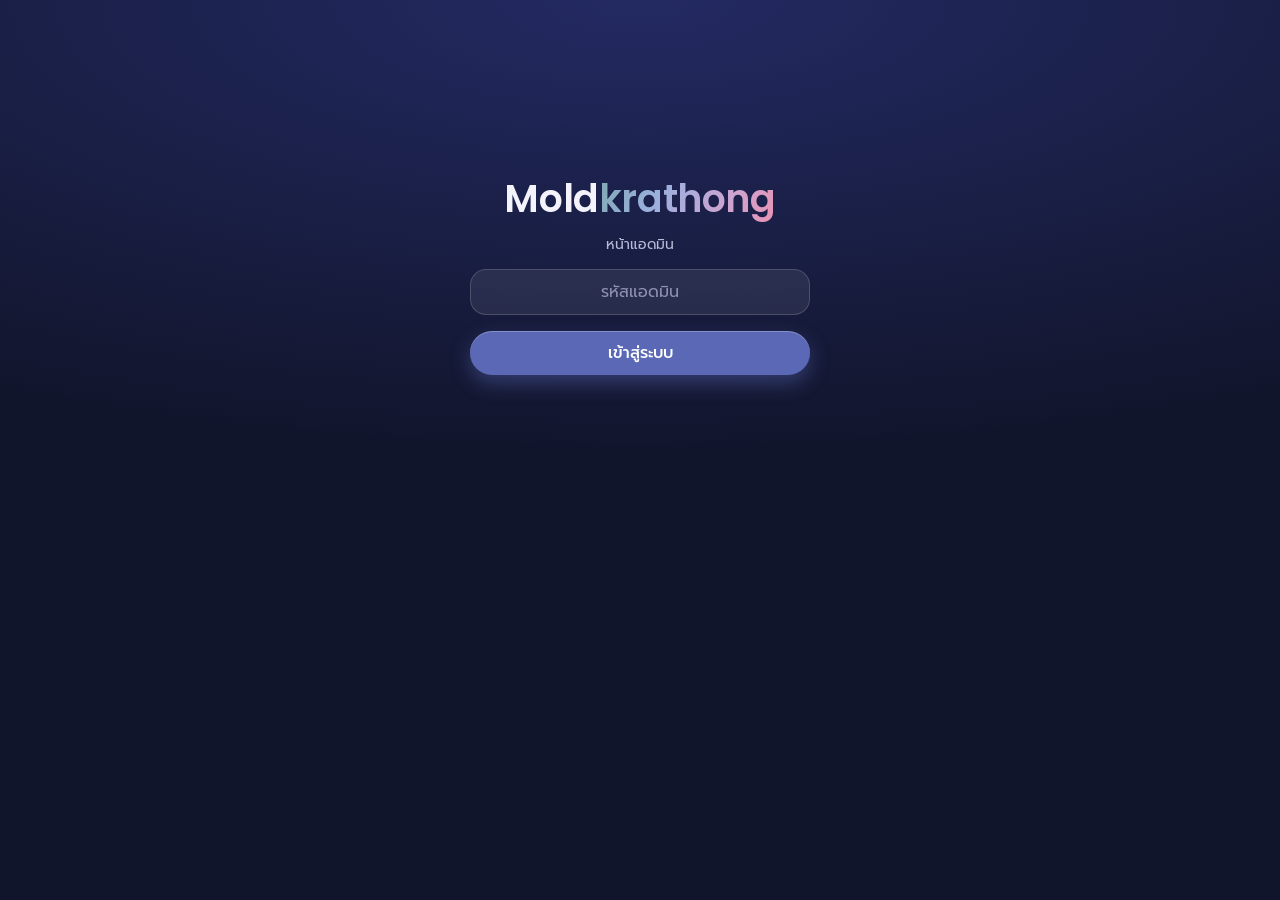
==== admin.html @ 61db5906 "Floating: wish, river room, reports, free krathongs, story share, Supabase backend, admin page Co-Au" ====
<!doctype html>
<html lang="th">
<head>
<meta charset="utf-8">
<meta name="viewport" content="width=device-width, initial-scale=1, viewport-fit=cover">
<meta name="robots" content="noindex">
<title>Moldkrathong · แอดมิน</title>
<link href="https://fonts.googleapis.com/css2?family=Prompt:wght@400;500;600&family=Poppins:wght@600&display=swap" rel="stylesheet">
<link rel="stylesheet" href="css/style.css">
<style>
  html, body { overflow: auto; }
  body { background: radial-gradient(100% 50% at 50% 0%, #232a62, var(--night)); min-height: 100%; }
  .wrap { max-width: 960px; margin: 0 auto; padding: calc(16px + var(--safe-t)) 14px 40px; }
  .bar { display: flex; flex-wrap: wrap; gap: 8px; align-items: center; margin: 14px 0; }
  .bar select, .bar input { height: var(--ctl); border-radius: var(--r-pill); background: var(--glass-bg); border: 1px solid var(--glass-brd); color: var(--text); font: inherit; padding: 0 14px; }
  .bar select option { color: #222; }
  .grid { display: grid; grid-template-columns: repeat(auto-fill, minmax(200px, 1fr)); gap: 10px; }
  .card { background: var(--glass-bg); border: 1px solid var(--glass-brd); border-radius: 20px; padding: 10px; display: flex; flex-direction: column; gap: 6px; }
  .card.hid { border-color: #EB92B3; background: rgba(235,146,179,.08); }
  .card img { width: 100%; aspect-ratio: 1; object-fit: contain; background: #1a2050; border-radius: 14px; }
  .card b { font-size: var(--fs-s); }
  .card p { margin: 0; font-size: var(--fs-xs); color: var(--muted); word-break: break-word; }
  .card .row { display: grid; grid-template-columns: 1fr 1fr 1fr; gap: 4px; }
  .card button { height: 32px; border-radius: var(--r-pill); background: var(--glass-bg-2); font-size: 12px; }
  .card button.red { background: #EB92B3; color: var(--ink); font-weight: 600; }
  .tag { display: inline-block; font-size: 11px; padding: 1px 8px; border-radius: 999px; background: rgba(235,146,179,.25); color: #fff; }
  .login { max-width: 340px; margin: 18vh auto 0; text-align: center; }
  .login .field { text-align: center; }
  #msg { color: #EB92B3; min-height: 20px; font-size: var(--fs-xs); }
  .stats { color: var(--muted); font-size: var(--fs-xs); }
</style>
</head>
<body>
<div class="wrap">
  <div class="login" id="login">
    <div class="brand big">Mold<span>krathong</span></div>
    <p class="muted">หน้าแอดมิน</p>
    <input class="field" id="code" type="password" placeholder="รหัสแอดมิน" autocomplete="current-password">
    <button class="btn-primary wide" id="enter">เข้าสู่ระบบ</button>
    <p id="msg"></p>
  </div>

  <div id="panel" hidden>
    <div class="brand">Mold<span>krathong</span> · แอดมิน</div>
    <div class="bar">
      <select id="filter"><option value="reported">ถูกรายงาน / ซ่อนอยู่</option><option value="hidden">ซ่อนอยู่</option><option value="all">ทั้งหมด (ล่าสุด 300)</option></select>
      <select id="spot"><option value="">ทุกจุด</option></select>
      <button class="btn-ghost" id="reload" style="height:36px;font-size:14px">โหลดใหม่</button>
      <button class="btn-ghost" id="clear" style="height:36px;font-size:14px">ล้างทั้งจุดนี้</button>
      <span class="stats" id="stats"></span>
    </div>
    <div class="grid" id="grid"></div>
  </div>
</div>
<script type="module">
import { SUPABASE, SPOTS } from './js/config.js';
import { imageUrl } from './js/data.js';
const $ = s => document.querySelector(s);
let code = sessionStorage.getItem('mk-admin') || '';
const rpc = async (fn, body) => {
  const r = await fetch(`${SUPABASE.url}/rest/v1/rpc/${fn}`, { method: 'POST', headers: { apikey: SUPABASE.key, Authorization: 'Bearer ' + SUPABASE.key, 'Content-Type': 'application/json' }, body: JSON.stringify({ p_code: code, ...body }) });
  if (!r.ok) { let m = r.status; try { m = (await r.json()).message; } catch (_) {} throw new Error(m); }
  return r.status === 204 ? null : r.json();
};
const spotName = id => (SPOTS.find(s => s.id === id) || {}).name || id;
$('#spot').innerHTML += SPOTS.map(s => `<option value="${s.id}">${s.name}</option>`).join('');
const esc = t => String(t || '').replace(/[&<>"]/g, c => ({ '&': '&amp;', '<': '&lt;', '>': '&gt;', '"': '&quot;' }[c]));

async function load() {
  const rows = await rpc('admin_list', { p_filter: $('#filter').value, p_spot: $('#spot').value || null });
  $('#stats').textContent = rows.length + ' ใบ';
  $('#grid').innerHTML = rows.map(k => `
    <div class="card ${k.hidden ? 'hid' : ''}" data-id="${k.id}" data-dev="${esc(k.device_id)}">
      <img src="${imageUrl(k.image_path)}" loading="lazy" alt="">
      <b>${esc(k.nickname) || 'ไม่ประสงค์ออกนาม'} ${k.hidden ? '<span class="tag">ซ่อนอยู่</span>' : ''} ${k.report_count ? `<span class="tag">รายงาน ${k.report_count}</span>` : ''}</b>
      <p>${k.wish ? '“' + esc(k.wish) + '”' : k.wish_private ? '(ในใจ) ' + esc(k.wish_private) : '-'}</p>
      <p>${spotName(k.spot_id)} · ${new Date(k.created_at).toLocaleString('th-TH')}</p>
      <div class="row">
        <button data-act="${k.hidden ? 'show' : 'hide'}">${k.hidden ? 'แสดง' : 'ซ่อน'}</button>
        <button data-act="ban">บล็อก</button>
        <button class="red" data-act="del">ลบ</button>
      </div>
    </div>`).join('') || '<p class="muted">ไม่มีกระทงในหมวดนี้</p>';
}
async function enter() {
  code = $('#code').value.trim() || code;
  try { await rpc('admin_list', { p_filter: 'hidden' }); sessionStorage.setItem('mk-admin', code); $('#login').hidden = true; $('#panel').hidden = false; load(); }
  catch (e) { $('#msg').textContent = 'รหัสไม่ถูกต้อง'; }
}
$('#enter').onclick = enter; $('#code').onkeydown = e => e.key === 'Enter' && enter();
$('#filter').onchange = $('#spot').onchange = $('#reload').onclick = load;
$('#clear').onclick = async () => {
  const sp = $('#spot').value; if (!sp) return alert('เลือกจุดก่อน');
  if (!confirm(`ลบกระทงทั้งหมดที่ ${spotName(sp)}? ย้อนกลับไม่ได้`)) return;
  const n = await rpc('admin_clear_spot', { p_spot: sp }); alert(`ลบแล้ว ${n} ใบ`); load();
};
$('#grid').onclick = async (e) => {
  const b = e.target.closest('button[data-act]'); if (!b) return;
  const card = b.closest('.card'), id = card.dataset.id, act = b.dataset.act;
  if (act === 'del' && !confirm('ลบกระทงนี้ถาวร?')) return;
  if (act === 'ban' && !confirm('บล็อกเครื่องนี้ และซ่อนกระทงทั้งหมดจากเครื่องนี้?')) return;
  b.disabled = true;
  if (act === 'hide' || act === 'show') await rpc('admin_set_hidden', { p_id: id, p_hidden: act === 'hide' });
  if (act === 'del') await rpc('admin_delete', { p_id: id });
  if (act === 'ban') await rpc('admin_ban', { p_device: card.dataset.dev });
  load();
};
if (code) enter();
</script>
</body>
</html>
---- css/style.css ----
/* Moldkrathong — minimal · playful · glass. Night theme on Morph (Moldable) design tokens.
   Size system: touch 44 · inline control 36 · tool icon 48 · labels 12 · body 14 · title 16/20 */
:root {
  --grad: linear-gradient(118deg, #7FA9B1 0%, #9BB0DE 35%, #CBA5D1 70%, #EB92B3 100%);
  --grad-soft: linear-gradient(118deg, #9BB0DE, #CBA5D1 55%, #EB92B3);
  --primary: #5A68B5; --primary-hover: #4E5BA3; --ink: #252941; --night: #11152c;
  --text: #F4F2FA; --muted: #B9BCD9;
  --glass-bg: rgba(255, 255, 255, .08); --glass-bg-2: rgba(255, 255, 255, .13); --glass-brd: rgba(255, 255, 255, .16);
  --glass-blur: blur(18px) saturate(140%);
  --tap: 44px; --ctl: 36px; --ico: 48px;
  --fs-xs: 12px; --fs-s: 14px; --fs-m: 16px; --fs-l: 20px;
  --r-pill: 999px; --r-card: 24px; --r-panel: 26px;
  --safe-t: env(safe-area-inset-top, 0px); --safe-b: env(safe-area-inset-bottom, 0px);
  --ease: cubic-bezier(.3, .7, .3, 1);
  font-family: 'Prompt', system-ui, sans-serif; font-size: var(--fs-s);
}
* { box-sizing: border-box; -webkit-tap-highlight-color: transparent; }
html, body { margin: 0; height: 100%; background: var(--night); color: var(--text); overflow: hidden; overscroll-behavior: none; }
button { font: inherit; color: inherit; border: 0; background: none; cursor: pointer; }
button:disabled { opacity: .35; cursor: default; }
svg { fill: currentColor; }
#app { position: fixed; inset: 0; height: 100dvh; }
.screen { position: absolute; inset: 0; display: none; }
.screen.active { display: block; }
.muted { color: var(--muted); }
.glass, .tools, .map-top, .sheet, .modal-card, .del-pill { background: var(--glass-bg); backdrop-filter: var(--glass-blur); -webkit-backdrop-filter: var(--glass-blur); border: 1px solid var(--glass-brd); }

.brand { font-family: 'Poppins', sans-serif; font-weight: 600; font-size: var(--fs-l); letter-spacing: -.01em; }
.brand span { background: var(--grad); -webkit-background-clip: text; background-clip: text; color: transparent; }
.brand.big { font-size: 38px; margin: 0; line-height: 1.1; }

/* buttons — one height per role */
.btn-primary, .btn-ghost { height: var(--tap); padding: 0 22px; border-radius: var(--r-pill); font-size: var(--fs-m); font-weight: 500; display: inline-flex; align-items: center; justify-content: center; gap: 6px; transition: transform .2s var(--ease), background .2s; text-decoration: none; }
.btn-primary { background: var(--primary); color: #fff; box-shadow: 0 8px 20px rgba(90, 104, 181, .45), inset 0 1px 0 rgba(255,255,255,.25); }
.btn-primary:active, .btn-ghost:active { transform: scale(.96); }
.btn-primary.sm { height: var(--ctl); padding: 0 16px; font-size: var(--fs-s); }
.btn-primary.lg { height: 52px; padding: 0 48px; font-size: 18px; }
.btn-ghost { background: var(--glass-bg); border: 1px solid var(--glass-brd); color: var(--text); }
.icon-btn { width: var(--ctl); height: var(--ctl); border-radius: 50%; display: grid; place-items: center; background: var(--glass-bg); border: 1px solid var(--glass-brd); flex: none; transition: transform .2s var(--ease); }
.icon-btn:active { transform: scale(.9); }
.icon-btn svg { width: 20px; height: 20px; }
.icon-btn.ghost { background: transparent; border-color: transparent; }

/* ---------- intro ---------- */
.intro { position: absolute; inset: 0; z-index: 50; display: flex; flex-direction: column; align-items: center; justify-content: center; text-align: center; padding: calc(16px + var(--safe-t)) 20px calc(16px + var(--safe-b));
  background: radial-gradient(120% 60% at 50% 100%, #2b3478 0%, #171c40 55%, var(--night) 100%); transition: opacity .5s, visibility .5s; overflow: hidden; }
.intro.hide { opacity: 0; visibility: hidden; }
.intro-moon { position: absolute; top: calc(-60px + var(--safe-t)); left: 50%; width: 220px; height: 220px; margin-left: -110px; border-radius: 50%; background: radial-gradient(circle, rgba(255,247,230,.95) 0 34%, rgba(232,226,255,.25) 36%, rgba(232,226,255,0) 70%); pointer-events: none; }
.intro-sub { margin: 2px 0 0 !important; font-size: var(--fs-s) !important; color: var(--muted); letter-spacing: .02em; }
.intro-art { width: min(340px, 92vw); margin: 4px 0 -6px; }
.intro-art svg { width: 100%; height: auto; display: block; overflow: visible; }
.ia-k { animation: float 3.4s var(--ease) infinite; transform-origin: 180px 160px; }
.ia-water { animation: shimmer 3.4s ease-in-out infinite; }
.ia-flame { animation: flick 1.6s ease-in-out infinite; transform-origin: 213px 112px; }
.intro-chars { display: flex; gap: 6px; align-items: flex-end; margin: 4px 0 6px; }
.intro-chars canvas { animation: bob 2.6s var(--ease) infinite; }
.intro-chars canvas:nth-child(2) { animation-delay: -.5s } .intro-chars canvas:nth-child(3) { animation-delay: -1s }
.intro-chars canvas:nth-child(4) { animation-delay: -1.5s } .intro-chars canvas:nth-child(5) { animation-delay: -2s }
.intro p { color: var(--muted); font-size: var(--fs-m); line-height: 1.5; margin: 0 0 20px; }
.intro-by { position: absolute; bottom: calc(14px + var(--safe-b)); color: var(--muted); opacity: .7; font-size: var(--fs-xs); }
@keyframes bob { 0%,100% { transform: translateY(0) } 50% { transform: translateY(-5px) } }
@keyframes float { 0%,100% { transform: translateY(0) rotate(-1deg) } 50% { transform: translateY(-6px) rotate(1deg) } }
@keyframes shimmer { 0%,100% { opacity: .85 } 50% { opacity: 1 } }
@keyframes flick { 0%,100% { transform: scale(1) } 50% { transform: scale(1.12) } }

/* ---------- map ---------- */
#map { position: absolute; inset: 0; background: var(--night); }
.map-top { position: absolute; top: calc(12px + var(--safe-t)); left: 50%; transform: translateX(-50%); text-align: center; pointer-events: none; border-radius: var(--r-card); padding: 8px 20px; white-space: nowrap; }
.map-top p { margin: 0; font-size: var(--fs-xs); color: var(--muted); }
.elemnt-badge { position: absolute; left: 8px; bottom: calc(8px + var(--safe-b)); font: 500 11px 'Poppins', sans-serif; color: #dfe3ff; text-decoration: none; background: rgba(17,21,44,.7); border-radius: 6px; padding: 3px 7px; z-index: 2; }
.maplibregl-ctrl-bottom-right { bottom: var(--safe-b); }
.maplibregl-ctrl-attrib { font-size: 10px; }
.pin { display: flex; flex-direction: column; align-items: center; position: relative; padding: 0; }
.pin-glow { position: absolute; top: 8px; width: 64px; height: 64px; border-radius: 50%; background: radial-gradient(circle, rgba(235,146,179,.55), rgba(155,176,222,0) 70%); animation: pulse 2.4s ease-in-out infinite; pointer-events: none; }
.pin-icon { width: 52px; height: 52px; border-radius: 50%; display: grid; place-items: center; background: #fff; box-shadow: 0 0 0 4px rgba(255,255,255,.2), 0 6px 18px rgba(0,0,0,.35); position: relative; transition: transform .25s var(--ease); }
.pin:active .pin-icon { transform: scale(.92); }
.pin-icon svg { width: 38px; height: 38px; }
.pin-studio .pin-icon canvas { width: 40px !important; height: 40px !important; }
.pin-studio .pin-glow { background: radial-gradient(circle, rgba(155,176,222,.6), rgba(155,176,222,0) 70%); }
.pin-label { margin-top: 6px; background: rgba(27,32,66,.8); backdrop-filter: var(--glass-blur); -webkit-backdrop-filter: var(--glass-blur); border: 1px solid var(--glass-brd); border-radius: var(--r-pill); padding: 3px 12px; font-size: var(--fs-xs); font-weight: 500; white-space: nowrap; }
.pin::after { content: ''; width: 2px; height: 10px; background: rgba(255,255,255,.6); margin-top: 2px; border-radius: 2px; }
@keyframes pulse { 0%,100% { transform: scale(.85); opacity: .7 } 50% { transform: scale(1.2); opacity: 1 } }

.sheet { position: absolute; left: 8px; right: 8px; bottom: calc(8px + var(--safe-b)); z-index: 5; background: rgba(27,32,66,.82); border-radius: var(--r-panel); padding: 8px 16px 16px; box-shadow: 0 -12px 40px rgba(0,0,0,.35); animation: up .35s var(--ease); }
.sheet[hidden] { display: none; }
.sheet-handle { width: 36px; height: 4px; border-radius: 4px; background: rgba(255,255,255,.22); margin: 0 auto 10px; }
.sheet-head { display: flex; gap: 12px; align-items: center; }
.sheet-head > div { flex: 1; min-width: 0; }
.sheet-head h2 { margin: 0; font-size: var(--fs-l); font-weight: 600; }
.sheet-head p { margin: 2px 0 0; color: var(--muted); font-size: var(--fs-xs); }
.sheet-ava { flex: none; animation: bob 2.8s var(--ease) infinite; }
.sheet-say { background: var(--glass-bg); border-radius: 16px; padding: 10px 14px; margin: 12px 0; color: var(--muted); font-size: var(--fs-s); }
.sheet-actions { display: grid; gap: 8px; }
.sheet-actions .row { display: grid; grid-template-columns: 1fr 1fr; gap: 8px; }
.sheet-actions .row .btn-ghost { font-size: var(--fs-s); }
.soon { font-size: 10px; color: var(--muted); background: var(--glass-bg-2); border-radius: var(--r-pill); padding: 1px 7px; }
.link-soft { color: var(--muted); font-size: var(--fs-xs); text-align: center; text-decoration: none; padding: 6px; }
@keyframes up { from { transform: translateY(110%) } to { transform: none } }

/* ---------- studio ---------- */
#screen-studio.active { display: flex; flex-direction: column; background: radial-gradient(90% 60% at 50% 42%, #2b3372 0%, #181d3d 55%, var(--night) 100%); }
.studio-top { display: flex; align-items: center; gap: 8px; padding: calc(8px + var(--safe-t)) 12px 6px; flex: none; z-index: 3; }
.studio-title { flex: 1; min-width: 0; line-height: 1.2; }
.studio-title small { display: block; color: var(--muted); font-size: var(--fs-xs); }
.studio-title b { font-weight: 600; font-size: var(--fs-m); display: block; overflow: hidden; text-overflow: ellipsis; white-space: nowrap; }
.stage { position: relative; flex: 1; min-height: 0; overflow: hidden; }
.stage::before, .stage::after { content: ''; position: absolute; border-radius: 50%; pointer-events: none; animation: drift 14s ease-in-out infinite; }
.stage::before { width: 140px; height: 140px; left: -40px; top: 40%; background: radial-gradient(circle, rgba(235,146,179,.2), transparent 70%); }
.stage::after { width: 180px; height: 180px; right: -50px; top: 16%; background: radial-gradient(circle, rgba(155,176,222,.18), transparent 70%); animation-delay: -6s; }
@keyframes drift { 0%,100% { transform: translate(0,0) } 50% { transform: translate(18px,-22px) } }
.studio-canvas { position: absolute; inset: 0; width: 100%; height: 100%; display: block; z-index: 1; }
.knife { position: absolute; inset: 0; width: 100%; height: 100%; z-index: 2; pointer-events: none; display: none; filter: drop-shadow(0 0 4px rgba(235,146,179,.9)); }
.loading { position: absolute; inset: 0; z-index: 3; display: flex; flex-direction: column; align-items: center; justify-content: center; gap: 8px; color: var(--muted); }
.loading canvas { animation: bob 1.4s var(--ease) infinite; }
.loading[hidden] { display: none; }

.helper { position: absolute; left: 12px; right: 12px; top: 4px; z-index: 2; display: flex; align-items: flex-start; gap: 6px; pointer-events: none; }
.helper canvas { flex: none; animation: bob 2.8s var(--ease) infinite; }
.helper .bubble { background: rgba(255,255,255,.92); backdrop-filter: var(--glass-blur); -webkit-backdrop-filter: var(--glass-blur); color: var(--ink); border-radius: 6px 18px 18px 18px; padding: 7px 14px; font-size: var(--fs-s); line-height: 1.4; max-width: 280px; box-shadow: 0 8px 20px rgba(0,0,0,.22); margin-top: 6px; }
.helper .bubble b { display: block; font-size: var(--fs-xs); color: var(--primary); font-weight: 600; }
.helper.pop .bubble { animation: popin .35s var(--ease); }
.helper.min .bubble span { display: none; }
@keyframes popin { from { transform: scale(.88); opacity: 0 } to { transform: none; opacity: 1 } }

.del-pill { position: absolute; left: 50%; bottom: 14px; transform: translateX(-50%); z-index: 3; display: flex; align-items: center; gap: 10px; height: var(--tap); padding: 0 4px 0 16px; border-radius: var(--r-pill); background: rgba(27,32,66,.8); font-size: var(--fs-s); white-space: nowrap; }
.del-pill[hidden] { display: none; }
.del-pill button { height: var(--ctl); padding: 0 14px; border-radius: var(--r-pill); background: #EB92B3; color: var(--ink); font-weight: 600; display: flex; align-items: center; gap: 4px; }
.del-pill svg { width: 18px; height: 18px; }

.tools { flex: none; background: rgba(27,32,66,.55); border-width: 1px 0 0; border-radius: var(--r-panel) var(--r-panel) 0 0; padding: 12px 0 calc(2px + var(--safe-b)); z-index: 3; }
.subtools { display: flex; gap: 4px; overflow-x: auto; padding: 2px 12px 10px; scrollbar-width: none; align-items: flex-start; }
.subtools::-webkit-scrollbar, .swatches::-webkit-scrollbar { display: none; }
.chip { flex: none; display: flex; flex-direction: column; align-items: center; gap: 4px; width: 60px; padding: 0; font-size: var(--fs-xs); color: var(--muted); white-space: nowrap; transition: color .2s; }
.chip > :first-child { width: var(--ico); height: var(--ico); border-radius: 50%; background: var(--glass-bg); border: 1px solid var(--glass-brd); padding: 11px; transition: box-shadow .25s, background .25s, transform .25s var(--ease); box-sizing: border-box; }
.chip canvas:first-child { padding: 6px; }
.chip:active > :first-child { transform: scale(.9); }
.chip.active { color: #fff; }
.chip.active > :first-child { background: #fff; border-color: #fff; color: var(--primary); box-shadow: 0 0 0 3px #CBA5D1, 0 6px 16px rgba(235,146,179,.35); transform: translateY(-2px); }
.chip-sep { flex: none; width: 1px; height: var(--ico); background: var(--glass-brd); margin: 0 6px; }
.swatches { display: flex; gap: 8px; padding: 0 12px 10px; overflow-x: auto; scrollbar-width: none; }
.sw { flex: none; width: var(--ctl); height: var(--ctl); border-radius: 50%; border: 2px solid rgba(255,255,255,.2); transition: transform .2s var(--ease); }
.sw:active { transform: scale(.88); }
.sw.active { border-color: #fff; box-shadow: 0 0 0 3px rgba(203,165,209,.65); }
.sw.custom { background: conic-gradient(#EB92B3, #FFE38A, #A9D8C3, #9BB0DE, #CBA5D1, #EB92B3); position: relative; overflow: hidden; }
.sw.custom input { position: absolute; inset: 0; opacity: 0; width: 100%; height: 100%; cursor: pointer; }
.sliders { display: flex; align-items: center; gap: 8px; padding: 0 12px 10px; }
.sliders[hidden], .slider[hidden], .toggle[hidden] { display: none; }
.slider { flex: 1; display: flex; align-items: center; gap: 8px; font-size: var(--fs-xs); color: var(--muted); min-width: 0; height: var(--ctl); padding: 0 12px; border-radius: var(--r-pill); background: var(--glass-bg); }
.slider input { flex: 1; min-width: 0; accent-color: #CBA5D1; height: 24px; margin: 0; }
.toggle { display: flex; align-items: center; gap: 6px; height: var(--ctl); font-size: var(--fs-xs); padding: 0 12px; border-radius: var(--r-pill); background: var(--glass-bg); color: var(--muted); white-space: nowrap; }
.toggle svg { width: 16px; height: 16px; }
.toggle.on { background: rgba(203,165,209,.25); color: var(--text); }
.tabs { display: grid; grid-template-columns: repeat(5, 1fr); border-top: 1px solid rgba(255,255,255,.07); padding-top: 6px; }
.tabs button { display: flex; flex-direction: column; align-items: center; gap: 2px; height: 52px; justify-content: center; font-size: var(--fs-xs); color: var(--muted); }
.tabs button svg { width: 22px; height: 22px; padding: 4px 14px; box-sizing: content-box; border-radius: var(--r-pill); transition: background .25s, color .25s; }
.tabs button.active { color: #fff; }
.tabs button.active svg { color: #fff; background: var(--grad-soft); }

/* ---------- modals ---------- */
.modal { position: absolute; inset: 0; z-index: 40; background: rgba(10,12,28,.6); display: grid; grid-template-columns: minmax(0, 380px); place-content: center; padding: 16px; overflow-y: auto; }
.modal[hidden] { display: none; }
.modal-card { width: 100%; min-width: 0; overflow: hidden; background: rgba(27,32,66,.78); border-radius: var(--r-panel); padding: 18px; text-align: center; animation: popin .3s var(--ease); }
.modal-card h2 { margin: 14px 0 4px; font-size: var(--fs-l); font-weight: 600; }
.modal-card p { margin: 0 0 14px; font-size: var(--fs-s); }
.modal-card .row { display: grid; grid-template-columns: 1fr 1fr; gap: 8px; }
.ask-card h2 { margin-top: 4px; }
#modal-ask { z-index: 45; }
.card-prev { border-radius: 18px; overflow: hidden; background: #1a2050; display: grid; place-items: center; width: 100%; aspect-ratio: 4 / 5; max-height: 46vh; margin: 0 auto; }
.card-prev img { width: 100%; height: 100%; object-fit: contain; display: block; }
.card-prev.clear { background: repeating-conic-gradient(#2a3060 0 25%, #222852 0 50%) 0 0 / 22px 22px; }
.card-prev.clear img { padding: 18px; animation: bob 3s var(--ease) infinite; }
.bg-chips { display: flex; gap: 6px; overflow-x: auto; margin: 0 -18px 14px; padding: 2px 18px; scrollbar-width: none; }
.bg-chips::-webkit-scrollbar { display: none; }
.bg-chips button { flex: none; height: var(--ctl); padding: 0 14px; border-radius: var(--r-pill); background: var(--glass-bg); border: 1px solid var(--glass-brd); font-size: var(--fs-xs); color: var(--muted); white-space: nowrap; }
.bg-chips button.active { background: #fff; border-color: #fff; color: var(--primary); font-weight: 500; }

/* ---------- river ---------- */
.river { position: absolute; inset: 0; background: var(--night); }
.river-canvas { position: absolute; inset: 0; width: 100%; height: 100%; display: block; }
.river-top { position: absolute; left: 0; right: 0; top: 0; }
.river-empty { position: absolute; left: 50%; top: 42%; transform: translate(-50%, -50%); color: var(--muted); font-size: var(--fs-s); background: var(--glass-bg); border: 1px solid var(--glass-brd); border-radius: var(--r-pill); padding: 8px 16px; white-space: nowrap; pointer-events: none; }
.river-empty[hidden] { display: none; }
.river-actions { position: absolute; left: 12px; right: 12px; bottom: calc(14px + var(--safe-b)); display: grid; grid-template-columns: 1fr 1fr; gap: 8px; }
.k-info { position: absolute; left: 12px; right: 12px; top: calc(64px + var(--safe-t)); border-radius: var(--r-card); padding: 14px 16px; background: rgba(27,32,66,.78); animation: popin .3s var(--ease); }
.k-info[hidden] { display: none; }
.k-info b { font-size: var(--fs-m); font-weight: 600; }
.k-info p { margin: 4px 0; font-size: var(--fs-m); line-height: 1.45; }
.k-info small { color: var(--muted); font-size: var(--fs-xs); display: block; }
.link-report { margin-top: 8px; font-size: var(--fs-xs); color: #EB92B3; padding: 4px 0; }
.toast { position: absolute; left: 50%; bottom: calc(76px + var(--safe-b)); transform: translateX(-50%); display: flex; align-items: center; gap: 12px; padding: 0 6px 0 16px; height: var(--tap); border-radius: var(--r-pill); background: rgba(27,32,66,.85); font-size: var(--fs-s); white-space: nowrap; z-index: 6; animation: popin .3s var(--ease); }
.toast[hidden] { display: none; }
.toast:not(:has(button)) { padding-right: 16px; }
.toast button { height: var(--ctl); padding: 0 16px; border-radius: var(--r-pill); background: var(--grad-soft); color: var(--ink); font-weight: 600; }
.pin-count { display: block; font-size: 10px; color: var(--muted); font-weight: 400; text-align: center; line-height: 1.2; }
.btn-primary.wide, .btn-ghost.wide { width: 100%; margin-top: 8px; }

/* ---------- wish + free ---------- */
.wish-img { width: 132px; height: 132px; object-fit: contain; margin: 0 auto; display: block; animation: bob 3s var(--ease) infinite; }
.field { width: 100%; font: inherit; font-size: var(--fs-m); color: var(--text); background: var(--glass-bg); border: 1px solid var(--glass-brd); border-radius: 16px; padding: 10px 14px; outline: none; margin-bottom: 8px; resize: none; }
.field:focus { border-color: #CBA5D1; box-shadow: 0 0 0 3px rgba(203,165,209,.25); }
.field::placeholder { color: rgba(185,188,217,.7); }
.field-wrap { position: relative; }
.field-wrap .count { position: absolute; right: 12px; bottom: 16px; font-size: 11px; color: var(--muted); }
.wish-pub { width: 100%; justify-content: center; margin-bottom: 12px; }
.free-grid { display: grid; grid-template-columns: repeat(3, 1fr); gap: 8px; margin-bottom: 4px; }
.free-grid button { display: flex; flex-direction: column; align-items: center; gap: 2px; padding: 8px 4px; border-radius: 18px; background: var(--glass-bg); border: 1px solid var(--glass-brd); font-size: var(--fs-xs); color: var(--muted); transition: transform .2s var(--ease); }
.free-grid button:active { transform: scale(.95); }
.free-grid img { width: 100%; aspect-ratio: 1; object-fit: contain; }
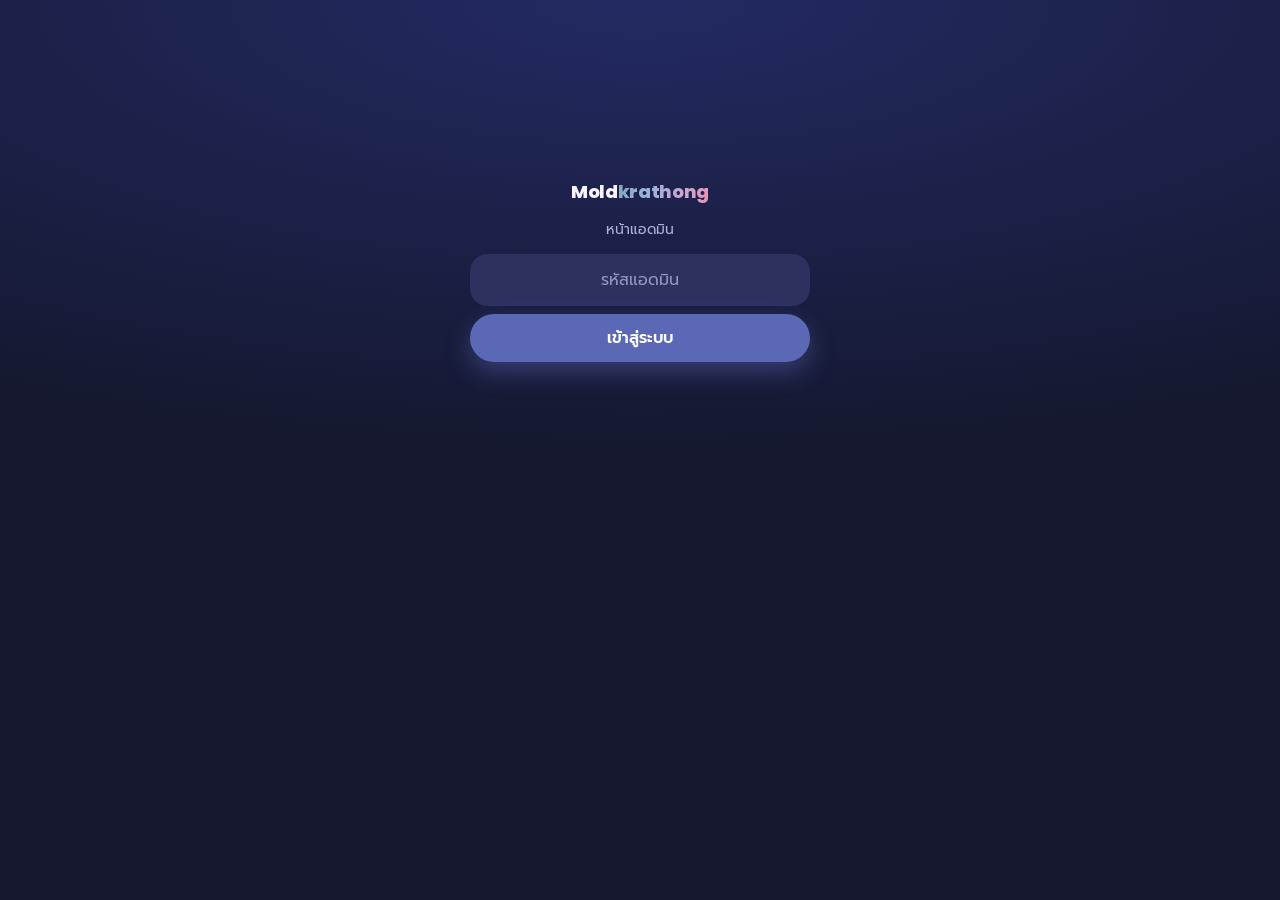
==== commit ac831ebe: "Pink lotus on Rama 8 intro, sound effects + original ramwong music, clearer front button, centred de" ====
--- a/admin.html
+++ b/admin.html
@@ -53,8 +53,8 @@
   </div>
 </div>
 <script type="module">
-import { SUPABASE, SPOTS } from './js/config.js';
-import { imageUrl } from './js/data.js';
+import { SUPABASE, SPOTS } from './js/config.js?v=8';
+import { imageUrl } from './js/data.js?v=8';
 const $ = s => document.querySelector(s);
 let code = sessionStorage.getItem('mk-admin') || '';
 const rpc = async (fn, body) => {
--- a/css/style.css
+++ b/css/style.css
@@ -1,208 +1,299 @@
-/* Moldkrathong — minimal · playful · glass. Night theme on Morph (Moldable) design tokens.
-   Size system: touch 44 · inline control 36 · tool icon 48 · labels 12 · body 14 · title 16/20 */
+/* Moldkrathong — "Morph night pop". Solid Morph-colour cards on a moonlit night, chunky Thai type,
+   duotone filled icons. One tile size everywhere; actions live in the thumb zone. */
 :root {
+  --night: #151830; --surface: #20244A; --raised: #2C3160; --line: rgba(255,255,255,.1);
+  --peri: #9BB0DE; --lilac: #CBA5D1; --pink: #EB92B3; --teal: #7FA9B1; --warm: #F2C98B; /* warm = candlelight [เสนอ] */
+  --primary: #5A68B5; --primary-2: #4E5BA3; --ink: #252941; --cream: #FBF8FF;
+  --text: #F6F3FF; --muted: #AEB2D6;
   --grad: linear-gradient(118deg, #7FA9B1 0%, #9BB0DE 35%, #CBA5D1 70%, #EB92B3 100%);
-  --grad-soft: linear-gradient(118deg, #9BB0DE, #CBA5D1 55%, #EB92B3);
-  --primary: #5A68B5; --primary-hover: #4E5BA3; --ink: #252941; --night: #11152c;
-  --text: #F4F2FA; --muted: #B9BCD9;
-  --glass-bg: rgba(255, 255, 255, .08); --glass-bg-2: rgba(255, 255, 255, .13); --glass-brd: rgba(255, 255, 255, .16);
-  --glass-blur: blur(18px) saturate(140%);
-  --tap: 44px; --ctl: 36px; --ico: 48px;
-  --fs-xs: 12px; --fs-s: 14px; --fs-m: 16px; --fs-l: 20px;
-  --r-pill: 999px; --r-card: 24px; --r-panel: 26px;
+  --tile: 56px; --tap: 48px; --ctl: 40px;
+  --r-tile: 18px; --r-card: 28px; --r-pill: 999px;
+  --fs-xs: 12px; --fs-s: 14px; --fs-m: 16px; --fs-l: 22px; --fs-xl: 40px;
   --safe-t: env(safe-area-inset-top, 0px); --safe-b: env(safe-area-inset-bottom, 0px);
   --ease: cubic-bezier(.3, .7, .3, 1);
+  --spring: cubic-bezier(.34, 1.56, .64, 1);
+  --cat: var(--lilac);
   font-family: 'Prompt', system-ui, sans-serif; font-size: var(--fs-s);
 }
 * { box-sizing: border-box; -webkit-tap-highlight-color: transparent; }
 html, body { margin: 0; height: 100%; background: var(--night); color: var(--text); overflow: hidden; overscroll-behavior: none; }
 button { font: inherit; color: inherit; border: 0; background: none; cursor: pointer; }
-button:disabled { opacity: .35; cursor: default; }
-svg { fill: currentColor; }
-#app { position: fixed; inset: 0; height: 100dvh; }
+button:disabled { opacity: .3; cursor: default; }
+button:focus-visible, input:focus-visible, textarea:focus-visible { outline: 3px solid var(--peri); outline-offset: 2px; }
+#app { position: fixed; inset: 0; height: 100dvh; -webkit-user-select: none; user-select: none; -webkit-touch-callout: none; }
+#app input, #app textarea { -webkit-user-select: text; user-select: text; }
+canvas { -webkit-touch-callout: none; touch-action: none; }
 .screen { position: absolute; inset: 0; display: none; }
 .screen.active { display: block; }
 .muted { color: var(--muted); }
-.glass, .tools, .map-top, .sheet, .modal-card, .del-pill { background: var(--glass-bg); backdrop-filter: var(--glass-blur); -webkit-backdrop-filter: var(--glass-blur); border: 1px solid var(--glass-brd); }
-
-.brand { font-family: 'Poppins', sans-serif; font-weight: 600; font-size: var(--fs-l); letter-spacing: -.01em; }
+.ico { width: 24px; height: 24px; flex: none; display: block; }
+
+.brand { font-family: 'Poppins', sans-serif; font-weight: 800; font-size: 18px; letter-spacing: -.02em; }
 .brand span { background: var(--grad); -webkit-background-clip: text; background-clip: text; color: transparent; }
-.brand.big { font-size: 38px; margin: 0; line-height: 1.1; }
-
-/* buttons — one height per role */
-.btn-primary, .btn-ghost { height: var(--tap); padding: 0 22px; border-radius: var(--r-pill); font-size: var(--fs-m); font-weight: 500; display: inline-flex; align-items: center; justify-content: center; gap: 6px; transition: transform .2s var(--ease), background .2s; text-decoration: none; }
-.btn-primary { background: var(--primary); color: #fff; box-shadow: 0 8px 20px rgba(90, 104, 181, .45), inset 0 1px 0 rgba(255,255,255,.25); }
-.btn-primary:active, .btn-ghost:active { transform: scale(.96); }
-.btn-primary.sm { height: var(--ctl); padding: 0 16px; font-size: var(--fs-s); }
-.btn-primary.lg { height: 52px; padding: 0 48px; font-size: 18px; }
-.btn-ghost { background: var(--glass-bg); border: 1px solid var(--glass-brd); color: var(--text); }
-.icon-btn { width: var(--ctl); height: var(--ctl); border-radius: 50%; display: grid; place-items: center; background: var(--glass-bg); border: 1px solid var(--glass-brd); flex: none; transition: transform .2s var(--ease); }
-.icon-btn:active { transform: scale(.9); }
-.icon-btn svg { width: 20px; height: 20px; }
-.icon-btn.ghost { background: transparent; border-color: transparent; }
+
+/* ---------- buttons: three looks, two heights ---------- */
+.btn-primary, .btn-cream, .btn-surface { will-change: transform; height: var(--tap); padding: 0 22px; border-radius: var(--r-pill); font-size: var(--fs-m); font-weight: 600; display: inline-flex; align-items: center; justify-content: center; gap: 8px; text-decoration: none; transition: transform .35s var(--spring); white-space: nowrap; }
+.btn-primary:active, .btn-cream:active, .btn-surface:active { transform: scale(.93); transition-duration: .08s; }
+.btn-primary { background: var(--primary); color: #fff; --ia: #fff; --ib: var(--primary); box-shadow: 0 10px 24px rgba(90,104,181,.45); }
+.btn-cream { background: var(--cream); color: var(--ink); --ia: var(--pink); --ib: var(--ink); }
+.btn-surface { background: var(--raised); color: var(--text); --ia: var(--lilac); --ib: var(--cream); }
+.btn-cream.lg { height: 56px; padding: 0 56px; font-size: 18px; font-weight: 700; }
+.wide { width: 100%; }
+.round { width: var(--ctl); height: var(--ctl); border-radius: 50%; display: grid; place-items: center; background: var(--surface); flex: none; --ia: var(--text); --ib: var(--surface); transition: transform .18s var(--ease); }
+.round:active { transform: scale(.9); }
+.round .ico { width: 20px; height: 20px; }
+.round.ghost { background: transparent; }
 
 /* ---------- intro ---------- */
-.intro { position: absolute; inset: 0; z-index: 50; display: flex; flex-direction: column; align-items: center; justify-content: center; text-align: center; padding: calc(16px + var(--safe-t)) 20px calc(16px + var(--safe-b));
-  background: radial-gradient(120% 60% at 50% 100%, #2b3478 0%, #171c40 55%, var(--night) 100%); transition: opacity .5s, visibility .5s; overflow: hidden; }
+.intro { position: absolute; inset: 0; z-index: 50; display: flex; flex-direction: column; padding: calc(14px + var(--safe-t)) 22px calc(18px + var(--safe-b)); transition: opacity .5s, visibility .5s; overflow: hidden; background: var(--night); }
 .intro.hide { opacity: 0; visibility: hidden; }
-.intro-moon { position: absolute; top: calc(-60px + var(--safe-t)); left: 50%; width: 220px; height: 220px; margin-left: -110px; border-radius: 50%; background: radial-gradient(circle, rgba(255,247,230,.95) 0 34%, rgba(232,226,255,.25) 36%, rgba(232,226,255,0) 70%); pointer-events: none; }
-.intro-sub { margin: 2px 0 0 !important; font-size: var(--fs-s) !important; color: var(--muted); letter-spacing: .02em; }
-.intro-art { width: min(340px, 92vw); margin: 4px 0 -6px; }
+.intro-scene { position: absolute; inset: 0; width: 100%; height: 100%; z-index: 0; }
+.intro > *:not(.intro-scene) { position: relative; z-index: 1; }
+.intro-top { display: flex; justify-content: space-between; align-items: center; }
+.tag { font-size: var(--fs-xs); font-weight: 600; background: var(--cream); color: var(--ink); border-radius: var(--r-pill); padding: 4px 12px; }
+.intro-title { font-size: var(--fs-xl); font-weight: 800; line-height: 1.12; margin: 28px 0 8px; letter-spacing: -.01em; }
+.intro-sub { margin: 0; color: var(--muted); font-size: var(--fs-m); }
+.intro-art { position: absolute !important; left: 50%; bottom: calc(150px + var(--safe-b)); width: min(320px, 82vw); transform: translateX(-50%); }
 .intro-art svg { width: 100%; height: auto; display: block; overflow: visible; }
 .ia-k { animation: float 3.4s var(--ease) infinite; transform-origin: 180px 160px; }
-.ia-water { animation: shimmer 3.4s ease-in-out infinite; }
 .ia-flame { animation: flick 1.6s ease-in-out infinite; transform-origin: 213px 112px; }
-.intro-chars { display: flex; gap: 6px; align-items: flex-end; margin: 4px 0 6px; }
+.intro-cta { margin-top: auto; display: flex; flex-direction: column; align-items: center; gap: 12px; }
+.intro-cta small { color: var(--muted); font-size: var(--fs-xs); }
+.intro-chars { display: flex; gap: 4px; align-items: flex-end; }
 .intro-chars canvas { animation: bob 2.6s var(--ease) infinite; }
 .intro-chars canvas:nth-child(2) { animation-delay: -.5s } .intro-chars canvas:nth-child(3) { animation-delay: -1s }
 .intro-chars canvas:nth-child(4) { animation-delay: -1.5s } .intro-chars canvas:nth-child(5) { animation-delay: -2s }
-.intro p { color: var(--muted); font-size: var(--fs-m); line-height: 1.5; margin: 0 0 20px; }
-.intro-by { position: absolute; bottom: calc(14px + var(--safe-b)); color: var(--muted); opacity: .7; font-size: var(--fs-xs); }
 @keyframes bob { 0%,100% { transform: translateY(0) } 50% { transform: translateY(-5px) } }
-@keyframes float { 0%,100% { transform: translateY(0) rotate(-1deg) } 50% { transform: translateY(-6px) rotate(1deg) } }
-@keyframes shimmer { 0%,100% { opacity: .85 } 50% { opacity: 1 } }
+@keyframes float { 0%,100% { transform: translateY(0) rotate(-1.2deg) } 50% { transform: translateY(-6px) rotate(1.2deg) } }
 @keyframes flick { 0%,100% { transform: scale(1) } 50% { transform: scale(1.12) } }
+@keyframes popin { from { transform: scale(.9); opacity: 0 } to { transform: none; opacity: 1 } }
+@keyframes up { from { transform: translateY(105%) } to { transform: none } }
+@keyframes wiggle { 0% { transform: translateY(0) scale(1) } 25% { transform: translateY(-4px) scale(1.12, .9) rotate(-6deg) } 50% { transform: translateY(-3px) scale(.95, 1.06) rotate(5deg) } 75% { transform: translateY(-3px) rotate(-2deg) } 100% { transform: translateY(-3px) } }
+@keyframes squish { 0% { transform: scale(.8, 1.1) } 60% { transform: scale(1.08, .94) } 100% { transform: none } }
+@keyframes screenIn { from { opacity: 0; transform: scale(.97) translateY(10px) } to { opacity: 1; transform: none } }
+@keyframes drop { 0% { opacity: 0; transform: translateY(-40px) scale(.6) } 60% { opacity: 1; transform: translateY(4px) scale(1.06, .94) } 100% { transform: none } }
+.screen.enter { animation: screenIn .42s var(--spring); }
 
 /* ---------- map ---------- */
 #map { position: absolute; inset: 0; background: var(--night); }
-.map-top { position: absolute; top: calc(12px + var(--safe-t)); left: 50%; transform: translateX(-50%); text-align: center; pointer-events: none; border-radius: var(--r-card); padding: 8px 20px; white-space: nowrap; }
-.map-top p { margin: 0; font-size: var(--fs-xs); color: var(--muted); }
-.elemnt-badge { position: absolute; left: 8px; bottom: calc(8px + var(--safe-b)); font: 500 11px 'Poppins', sans-serif; color: #dfe3ff; text-decoration: none; background: rgba(17,21,44,.7); border-radius: 6px; padding: 3px 7px; z-index: 2; }
+.map-top { position: absolute; top: calc(12px + var(--safe-t)); left: 12px; right: 12px; display: flex; align-items: center; justify-content: space-between; gap: 10px; padding: 8px 8px 8px 18px; border-radius: var(--r-pill); background: var(--cream); color: var(--ink); pointer-events: none; box-shadow: 0 10px 30px rgba(0,0,0,.3); }
+.map-top .brand { color: var(--ink); margin-right: auto; }
+.map-top .sound-btn { pointer-events: auto; }
+.map-hint { font-size: var(--fs-xs); background: var(--ink); color: var(--cream); border-radius: var(--r-pill); padding: 6px 12px; white-space: nowrap; }
+.elemnt-badge { position: absolute; left: 8px; bottom: calc(8px + var(--safe-b)); font: 600 11px 'Poppins', sans-serif; color: #dfe3ff; text-decoration: none; background: rgba(21,24,48,.75); border-radius: 6px; padding: 3px 7px; z-index: 2; }
 .maplibregl-ctrl-bottom-right { bottom: var(--safe-b); }
 .maplibregl-ctrl-attrib { font-size: 10px; }
-.pin { display: flex; flex-direction: column; align-items: center; position: relative; padding: 0; }
-.pin-glow { position: absolute; top: 8px; width: 64px; height: 64px; border-radius: 50%; background: radial-gradient(circle, rgba(235,146,179,.55), rgba(155,176,222,0) 70%); animation: pulse 2.4s ease-in-out infinite; pointer-events: none; }
-.pin-icon { width: 52px; height: 52px; border-radius: 50%; display: grid; place-items: center; background: #fff; box-shadow: 0 0 0 4px rgba(255,255,255,.2), 0 6px 18px rgba(0,0,0,.35); position: relative; transition: transform .25s var(--ease); }
-.pin:active .pin-icon { transform: scale(.92); }
-.pin-icon svg { width: 38px; height: 38px; }
-.pin-studio .pin-icon canvas { width: 40px !important; height: 40px !important; }
-.pin-studio .pin-glow { background: radial-gradient(circle, rgba(155,176,222,.6), rgba(155,176,222,0) 70%); }
-.pin-label { margin-top: 6px; background: rgba(27,32,66,.8); backdrop-filter: var(--glass-blur); -webkit-backdrop-filter: var(--glass-blur); border: 1px solid var(--glass-brd); border-radius: var(--r-pill); padding: 3px 12px; font-size: var(--fs-xs); font-weight: 500; white-space: nowrap; }
-.pin::after { content: ''; width: 2px; height: 10px; background: rgba(255,255,255,.6); margin-top: 2px; border-radius: 2px; }
+.pin { display: flex; flex-direction: column; align-items: center; padding: 0; --pc: var(--pink); }
+.pin-icon, .pin-label { animation: drop .7s var(--spring) backwards; animation-delay: var(--d, 0s); }
+.pin[data-spot=rotfai] { --pc: var(--teal); } .pin[data-spot=moldable] { --pc: var(--lilac); }
+.pin-glow { position: absolute; top: 4px; width: 70px; height: 70px; border-radius: 50%; background: radial-gradient(circle, color-mix(in srgb, var(--pc) 70%, transparent), transparent 70%); animation: pulse 2.4s ease-in-out infinite; pointer-events: none; }
+.pin-icon { width: 58px; height: 58px; border-radius: 20px; display: grid; place-items: center; background: var(--pc); box-shadow: 0 0 0 4px var(--cream), 0 10px 22px rgba(0,0,0,.4); position: relative; transform: rotate(-6deg); transition: transform .25s var(--ease); }
+.pin:active .pin-icon { transform: rotate(0) scale(.92); }
+.pin-icon { --ia: var(--cream); --ib: var(--ink); }
+.pin-icon svg { width: 40px; height: 40px; }
+.pin-icon canvas { width: 44px !important; height: 44px !important; }
+.pin-label { margin-top: 10px; background: var(--cream); color: var(--ink); border-radius: var(--r-pill); padding: 4px 12px 5px; font-size: var(--fs-xs); font-weight: 600; white-space: nowrap; text-align: center; line-height: 1.25; }
+.pin-count { display: block; font-size: 10px; color: #6b6f95; font-weight: 500; }
 @keyframes pulse { 0%,100% { transform: scale(.85); opacity: .7 } 50% { transform: scale(1.2); opacity: 1 } }
 
-.sheet { position: absolute; left: 8px; right: 8px; bottom: calc(8px + var(--safe-b)); z-index: 5; background: rgba(27,32,66,.82); border-radius: var(--r-panel); padding: 8px 16px 16px; box-shadow: 0 -12px 40px rgba(0,0,0,.35); animation: up .35s var(--ease); }
+.sheet { position: absolute; left: 0; right: 0; bottom: 0; z-index: 5; background: var(--surface); border-radius: var(--r-card) var(--r-card) 0 0; padding: 8px 16px calc(16px + var(--safe-b)); box-shadow: 0 -16px 40px rgba(0,0,0,.4); animation: up .5s var(--spring); }
 .sheet[hidden] { display: none; }
-.sheet-handle { width: 36px; height: 4px; border-radius: 4px; background: rgba(255,255,255,.22); margin: 0 auto 10px; }
-.sheet-head { display: flex; gap: 12px; align-items: center; }
+.grip { width: 40px; height: 5px; border-radius: 5px; background: rgba(255,255,255,.18); margin: 0 auto 12px; }
+.sheet-head { display: flex; gap: 12px; align-items: center; background: var(--spot, var(--pink)); color: var(--ink); border-radius: 22px; padding: 12px 12px 12px 14px; --ia: var(--ink); }
 .sheet-head > div { flex: 1; min-width: 0; }
-.sheet-head h2 { margin: 0; font-size: var(--fs-l); font-weight: 600; }
-.sheet-head p { margin: 2px 0 0; color: var(--muted); font-size: var(--fs-xs); }
+.sheet-head h2 { margin: 0; font-size: var(--fs-l); font-weight: 800; line-height: 1.2; }
+.sheet-head p { margin: 2px 0 0; font-size: var(--fs-xs); opacity: .75; }
+.sheet-head .round { --ia: var(--ink); }
 .sheet-ava { flex: none; animation: bob 2.8s var(--ease) infinite; }
-.sheet-say { background: var(--glass-bg); border-radius: 16px; padding: 10px 14px; margin: 12px 0; color: var(--muted); font-size: var(--fs-s); }
+.sheet-say { color: var(--muted); font-size: var(--fs-s); margin: 12px 4px; line-height: 1.5; }
 .sheet-actions { display: grid; gap: 8px; }
 .sheet-actions .row { display: grid; grid-template-columns: 1fr 1fr; gap: 8px; }
-.sheet-actions .row .btn-ghost { font-size: var(--fs-s); }
-.soon { font-size: 10px; color: var(--muted); background: var(--glass-bg-2); border-radius: var(--r-pill); padding: 1px 7px; }
-.link-soft { color: var(--muted); font-size: var(--fs-xs); text-align: center; text-decoration: none; padding: 6px; }
-@keyframes up { from { transform: translateY(110%) } to { transform: none } }
+.link-soft { color: var(--muted); font-size: var(--fs-xs); text-align: center; text-decoration: none; padding: 8px; }
+
+/* ---------- topbar (studio + river) ---------- */
+.topbar { display: flex; align-items: center; gap: 10px; padding: calc(10px + var(--safe-t)) 12px 6px; flex: none; z-index: 4; position: relative; }
+.topbar.floating { position: absolute; left: 0; right: 0; top: 0; }
+.topbar-title { flex: 1; min-width: 0; line-height: 1.2; }
+.topbar-title small { display: block; color: var(--muted); font-size: var(--fs-xs); }
+.topbar-title b { font-weight: 800; font-size: var(--fs-m); display: block; overflow: hidden; text-overflow: ellipsis; white-space: nowrap; }
+.helper-btn { width: var(--tap); height: var(--tap); border-radius: 50%; background: var(--cream); display: grid; place-items: center; flex: none; position: relative; }
+.helper-btn canvas { width: 38px !important; height: 38px !important; animation: bob 2.8s var(--ease) infinite; }
+.helper-btn::after { content: ''; position: absolute; right: 1px; top: 1px; width: 10px; height: 10px; border-radius: 50%; background: var(--pink); border: 2px solid var(--night); opacity: 0; transition: opacity .2s; }
+.helper-btn.has-tip::after { opacity: 1; }
 
 /* ---------- studio ---------- */
-#screen-studio.active { display: flex; flex-direction: column; background: radial-gradient(90% 60% at 50% 42%, #2b3372 0%, #181d3d 55%, var(--night) 100%); }
-.studio-top { display: flex; align-items: center; gap: 8px; padding: calc(8px + var(--safe-t)) 12px 6px; flex: none; z-index: 3; }
-.studio-title { flex: 1; min-width: 0; line-height: 1.2; }
-.studio-title small { display: block; color: var(--muted); font-size: var(--fs-xs); }
-.studio-title b { font-weight: 600; font-size: var(--fs-m); display: block; overflow: hidden; text-overflow: ellipsis; white-space: nowrap; }
+#screen-studio.active { display: flex; flex-direction: column; background: radial-gradient(90% 55% at 50% 45%, #2e3576 0%, #1b1f45 55%, var(--night) 100%); }
 .stage { position: relative; flex: 1; min-height: 0; overflow: hidden; }
-.stage::before, .stage::after { content: ''; position: absolute; border-radius: 50%; pointer-events: none; animation: drift 14s ease-in-out infinite; }
-.stage::before { width: 140px; height: 140px; left: -40px; top: 40%; background: radial-gradient(circle, rgba(235,146,179,.2), transparent 70%); }
-.stage::after { width: 180px; height: 180px; right: -50px; top: 16%; background: radial-gradient(circle, rgba(155,176,222,.18), transparent 70%); animation-delay: -6s; }
-@keyframes drift { 0%,100% { transform: translate(0,0) } 50% { transform: translate(18px,-22px) } }
+.stage::before { content: ''; position: absolute; left: 50%; top: 52%; width: 120%; aspect-ratio: 1; transform: translate(-50%, -50%); border-radius: 50%; background: radial-gradient(circle, rgba(203,165,209,.16), transparent 60%); pointer-events: none; }
 .studio-canvas { position: absolute; inset: 0; width: 100%; height: 100%; display: block; z-index: 1; }
 .knife { position: absolute; inset: 0; width: 100%; height: 100%; z-index: 2; pointer-events: none; display: none; filter: drop-shadow(0 0 4px rgba(235,146,179,.9)); }
-.loading { position: absolute; inset: 0; z-index: 3; display: flex; flex-direction: column; align-items: center; justify-content: center; gap: 8px; color: var(--muted); }
+.loading { position: absolute; inset: 0; z-index: 3; display: flex; flex-direction: column; align-items: center; justify-content: center; gap: 10px; color: var(--muted); }
 .loading canvas { animation: bob 1.4s var(--ease) infinite; }
 .loading[hidden] { display: none; }
-
-.helper { position: absolute; left: 12px; right: 12px; top: 4px; z-index: 2; display: flex; align-items: flex-start; gap: 6px; pointer-events: none; }
-.helper canvas { flex: none; animation: bob 2.8s var(--ease) infinite; }
-.helper .bubble { background: rgba(255,255,255,.92); backdrop-filter: var(--glass-blur); -webkit-backdrop-filter: var(--glass-blur); color: var(--ink); border-radius: 6px 18px 18px 18px; padding: 7px 14px; font-size: var(--fs-s); line-height: 1.4; max-width: 280px; box-shadow: 0 8px 20px rgba(0,0,0,.22); margin-top: 6px; }
-.helper .bubble b { display: block; font-size: var(--fs-xs); color: var(--primary); font-weight: 600; }
-.helper.pop .bubble { animation: popin .35s var(--ease); }
-.helper.min .bubble span { display: none; }
-@keyframes popin { from { transform: scale(.88); opacity: 0 } to { transform: none; opacity: 1 } }
-
-.del-pill { position: absolute; left: 50%; bottom: 14px; transform: translateX(-50%); z-index: 3; display: flex; align-items: center; gap: 10px; height: var(--tap); padding: 0 4px 0 16px; border-radius: var(--r-pill); background: rgba(27,32,66,.8); font-size: var(--fs-s); white-space: nowrap; }
+.bubble { position: absolute; right: 12px; top: 6px; z-index: 3; max-width: 260px; background: var(--cream); color: var(--ink); border-radius: 20px 6px 20px 20px; padding: 10px 14px; font-size: var(--fs-s); line-height: 1.45; box-shadow: 0 10px 24px rgba(0,0,0,.28); animation: popin .3s var(--ease); pointer-events: none; }
+.bubble b { display: block; font-size: var(--fs-xs); font-weight: 700; color: var(--primary); }
+.bubble[hidden] { display: none; }
+.del-pill { position: absolute; left: 50%; bottom: 10px; translate: -50% 0; z-index: 3; display: flex; align-items: center; gap: 10px; height: var(--tap); padding: 0 4px 0 16px; border-radius: var(--r-pill); background: var(--cream); color: var(--ink); font-size: var(--fs-s); font-weight: 600; white-space: nowrap; box-shadow: 0 10px 24px rgba(0,0,0,.3); animation: squish .4s var(--spring); }
 .del-pill[hidden] { display: none; }
-.del-pill button { height: var(--ctl); padding: 0 14px; border-radius: var(--r-pill); background: #EB92B3; color: var(--ink); font-weight: 600; display: flex; align-items: center; gap: 4px; }
-.del-pill svg { width: 18px; height: 18px; }
-
-.tools { flex: none; background: rgba(27,32,66,.55); border-width: 1px 0 0; border-radius: var(--r-panel) var(--r-panel) 0 0; padding: 12px 0 calc(2px + var(--safe-b)); z-index: 3; }
-.subtools { display: flex; gap: 4px; overflow-x: auto; padding: 2px 12px 10px; scrollbar-width: none; align-items: flex-start; }
-.subtools::-webkit-scrollbar, .swatches::-webkit-scrollbar { display: none; }
-.chip { flex: none; display: flex; flex-direction: column; align-items: center; gap: 4px; width: 60px; padding: 0; font-size: var(--fs-xs); color: var(--muted); white-space: nowrap; transition: color .2s; }
-.chip > :first-child { width: var(--ico); height: var(--ico); border-radius: 50%; background: var(--glass-bg); border: 1px solid var(--glass-brd); padding: 11px; transition: box-shadow .25s, background .25s, transform .25s var(--ease); box-sizing: border-box; }
-.chip canvas:first-child { padding: 6px; }
-.chip:active > :first-child { transform: scale(.9); }
-.chip.active { color: #fff; }
-.chip.active > :first-child { background: #fff; border-color: #fff; color: var(--primary); box-shadow: 0 0 0 3px #CBA5D1, 0 6px 16px rgba(235,146,179,.35); transform: translateY(-2px); }
-.chip-sep { flex: none; width: 1px; height: var(--ico); background: var(--glass-brd); margin: 0 6px; }
-.swatches { display: flex; gap: 8px; padding: 0 12px 10px; overflow-x: auto; scrollbar-width: none; }
-.sw { flex: none; width: var(--ctl); height: var(--ctl); border-radius: 50%; border: 2px solid rgba(255,255,255,.2); transition: transform .2s var(--ease); }
+.del-pill button { height: var(--ctl); padding: 0 14px 0 10px; border-radius: var(--r-pill); background: var(--pink); color: var(--ink); font-weight: 700; display: flex; align-items: center; gap: 4px; --ia: var(--ink); --ib: var(--cream); }
+.del-pill .ico { width: 20px; height: 20px; }
+
+.thumbbar { display: flex; align-items: center; justify-content: space-between; gap: 10px; padding: 0 12px 10px; flex: none; z-index: 3; }
+.seg { display: flex; background: var(--surface); border-radius: var(--r-pill); padding: 4px; gap: 2px; }
+.seg button { width: var(--ctl); height: var(--ctl); border-radius: 50%; display: grid; place-items: center; --ia: var(--text); }
+.seg button:active:not(:disabled) { background: var(--raised); }
+.seg .ico { width: 22px; height: 22px; }
+.thumbbar .btn-primary { padding: 0 20px 0 16px; }
+
+.tools { flex: none; background: var(--surface); border-radius: var(--r-card) var(--r-card) 0 0; padding: 14px 0 calc(4px + var(--safe-b)); z-index: 3; }
+.tools[data-cat=template] { --cat: var(--teal); } .tools[data-cat=shape] { --cat: var(--lilac); }
+.tools[data-cat=paint] { --cat: var(--pink); } .tools[data-cat=decor] { --cat: var(--peri); } .tools[data-cat=incense] { --cat: var(--warm); }
+.tiles { display: flex; gap: 8px; overflow-x: auto; padding: 0 14px 12px; scrollbar-width: none; scroll-snap-type: x proximity; }
+.tiles::-webkit-scrollbar, .swatches::-webkit-scrollbar, .pills::-webkit-scrollbar { display: none; }
+.tile { flex: none; width: 64px; display: flex; flex-direction: column; align-items: center; gap: 6px; font-size: var(--fs-xs); color: var(--muted); scroll-snap-align: start; --ia: var(--cat); --ib: var(--cream); }
+.tile-ico { width: var(--tile); height: var(--tile); border-radius: var(--r-tile); background: var(--raised); display: grid; place-items: center; transition: transform .35s var(--spring), background .2s; overflow: hidden; }
+.tile-ico > svg, .tile-ico > canvas { width: 32px !important; height: 32px !important; }
+.tile-ico > canvas.big { width: 44px !important; height: 44px !important; }
+.tile-label { width: 100%; text-align: center; white-space: nowrap; overflow: hidden; text-overflow: ellipsis; line-height: 1.2; }
+.tile:active .tile-ico { transform: scale(.92); }
+.tile.active { color: var(--text); font-weight: 600; --ia: var(--ink); --ib: var(--cream); }
+.tile.active .tile-ico { background: var(--cat); transform: translateY(-3px); box-shadow: 0 8px 18px color-mix(in srgb, var(--cat) 45%, transparent); animation: wiggle .55s var(--spring); }
+.tile.danger { --ia: var(--pink); --ib: var(--cream); }
+.tile-sep { flex: none; width: 2px; height: var(--tile); border-radius: 2px; background: var(--line); margin: 0 2px; }
+.swatches { display: flex; gap: 10px; padding: 0 14px 12px; overflow-x: auto; scrollbar-width: none; }
+.sw { flex: none; width: var(--ctl); height: var(--ctl); border-radius: 50%; border: 3px solid var(--surface); box-shadow: 0 0 0 1px var(--line); transition: transform .2s var(--ease); }
 .sw:active { transform: scale(.88); }
-.sw.active { border-color: #fff; box-shadow: 0 0 0 3px rgba(203,165,209,.65); }
-.sw.custom { background: conic-gradient(#EB92B3, #FFE38A, #A9D8C3, #9BB0DE, #CBA5D1, #EB92B3); position: relative; overflow: hidden; }
+.sw.active { box-shadow: 0 0 0 3px var(--cream); }
+.sw.custom { background: conic-gradient(#EB92B3, #F2C98B, #A9D8C3, #9BB0DE, #CBA5D1, #EB92B3); position: relative; overflow: hidden; }
 .sw.custom input { position: absolute; inset: 0; opacity: 0; width: 100%; height: 100%; cursor: pointer; }
-.sliders { display: flex; align-items: center; gap: 8px; padding: 0 12px 10px; }
-.sliders[hidden], .slider[hidden], .toggle[hidden] { display: none; }
-.slider { flex: 1; display: flex; align-items: center; gap: 8px; font-size: var(--fs-xs); color: var(--muted); min-width: 0; height: var(--ctl); padding: 0 12px; border-radius: var(--r-pill); background: var(--glass-bg); }
-.slider input { flex: 1; min-width: 0; accent-color: #CBA5D1; height: 24px; margin: 0; }
-.toggle { display: flex; align-items: center; gap: 6px; height: var(--ctl); font-size: var(--fs-xs); padding: 0 12px; border-radius: var(--r-pill); background: var(--glass-bg); color: var(--muted); white-space: nowrap; }
-.toggle svg { width: 16px; height: 16px; }
-.toggle.on { background: rgba(203,165,209,.25); color: var(--text); }
-.tabs { display: grid; grid-template-columns: repeat(5, 1fr); border-top: 1px solid rgba(255,255,255,.07); padding-top: 6px; }
-.tabs button { display: flex; flex-direction: column; align-items: center; gap: 2px; height: 52px; justify-content: center; font-size: var(--fs-xs); color: var(--muted); }
-.tabs button svg { width: 22px; height: 22px; padding: 4px 14px; box-sizing: content-box; border-radius: var(--r-pill); transition: background .25s, color .25s; }
-.tabs button.active { color: #fff; }
-.tabs button.active svg { color: #fff; background: var(--grad-soft); }
-
-/* ---------- modals ---------- */
-.modal { position: absolute; inset: 0; z-index: 40; background: rgba(10,12,28,.6); display: grid; grid-template-columns: minmax(0, 380px); place-content: center; padding: 16px; overflow-y: auto; }
-.modal[hidden] { display: none; }
-.modal-card { width: 100%; min-width: 0; overflow: hidden; background: rgba(27,32,66,.78); border-radius: var(--r-panel); padding: 18px; text-align: center; animation: popin .3s var(--ease); }
-.modal-card h2 { margin: 14px 0 4px; font-size: var(--fs-l); font-weight: 600; }
-.modal-card p { margin: 0 0 14px; font-size: var(--fs-s); }
-.modal-card .row { display: grid; grid-template-columns: 1fr 1fr; gap: 8px; }
-.ask-card h2 { margin-top: 4px; }
-#modal-ask { z-index: 45; }
-.card-prev { border-radius: 18px; overflow: hidden; background: #1a2050; display: grid; place-items: center; width: 100%; aspect-ratio: 4 / 5; max-height: 46vh; margin: 0 auto; }
-.card-prev img { width: 100%; height: 100%; object-fit: contain; display: block; }
-.card-prev.clear { background: repeating-conic-gradient(#2a3060 0 25%, #222852 0 50%) 0 0 / 22px 22px; }
-.card-prev.clear img { padding: 18px; animation: bob 3s var(--ease) infinite; }
-.bg-chips { display: flex; gap: 6px; overflow-x: auto; margin: 0 -18px 14px; padding: 2px 18px; scrollbar-width: none; }
-.bg-chips::-webkit-scrollbar { display: none; }
-.bg-chips button { flex: none; height: var(--ctl); padding: 0 14px; border-radius: var(--r-pill); background: var(--glass-bg); border: 1px solid var(--glass-brd); font-size: var(--fs-xs); color: var(--muted); white-space: nowrap; }
-.bg-chips button.active { background: #fff; border-color: #fff; color: var(--primary); font-weight: 500; }
+.controls { display: flex; align-items: center; gap: 8px; padding: 0 14px 12px; }
+.controls[hidden], .ctl[hidden], .ctl-btn[hidden] { display: none; }
+.ctl { flex: 1; display: flex; align-items: center; gap: 8px; font-size: var(--fs-xs); color: var(--muted); min-width: 0; height: var(--ctl); padding: 0 14px; border-radius: var(--r-pill); background: var(--raised); }
+.ctl input { flex: 1; min-width: 0; accent-color: var(--cat); height: 24px; margin: 0; }
+.ctl-btn { display: inline-flex; align-items: center; justify-content: center; gap: 6px; height: var(--ctl); padding: 0 14px 0 10px; border-radius: var(--r-pill); background: var(--raised); color: var(--muted); font-size: var(--fs-xs); white-space: nowrap; --ia: var(--muted); --ib: var(--cream); }
+.ctl-btn .ico { width: 20px; height: 20px; }
+.ctl-btn.on { background: var(--cat); color: var(--ink); font-weight: 600; --ia: var(--ink); --ib: var(--cream); }
+.tabs { display: grid; grid-template-columns: repeat(5, 1fr); border-top: 1px solid var(--line); padding: 8px 6px 0; }
+.tabs button { display: flex; flex-direction: column; align-items: center; gap: 3px; height: 56px; justify-content: center; font-size: var(--fs-xs); color: var(--muted); --ia: #9297C4; --ib: #E9E6F7; }
+.tabs button .ico { width: 26px; height: 26px; padding: 4px 16px; box-sizing: content-box; border-radius: var(--r-pill); transition: background .2s; }
+.tabs button.active { color: var(--text); font-weight: 600; --ia: var(--ink); --ib: var(--cream); }
+.tabs button.active .ico { background: var(--cat); animation: squish .45s var(--spring); }
 
 /* ---------- river ---------- */
 .river { position: absolute; inset: 0; background: var(--night); }
 .river-canvas { position: absolute; inset: 0; width: 100%; height: 100%; display: block; }
-.river-top { position: absolute; left: 0; right: 0; top: 0; }
-.river-empty { position: absolute; left: 50%; top: 42%; transform: translate(-50%, -50%); color: var(--muted); font-size: var(--fs-s); background: var(--glass-bg); border: 1px solid var(--glass-brd); border-radius: var(--r-pill); padding: 8px 16px; white-space: nowrap; pointer-events: none; }
+.river .topbar { background: linear-gradient(rgba(21,24,48,.6), transparent); padding-bottom: 18px; }
+.river-empty { position: absolute; left: 50%; top: 58%; transform: translate(-50%, -50%); color: var(--ink); font-size: var(--fs-s); font-weight: 600; background: var(--cream); border-radius: var(--r-pill); padding: 10px 18px; white-space: nowrap; pointer-events: none; }
 .river-empty[hidden] { display: none; }
-.river-actions { position: absolute; left: 12px; right: 12px; bottom: calc(14px + var(--safe-b)); display: grid; grid-template-columns: 1fr 1fr; gap: 8px; }
-.k-info { position: absolute; left: 12px; right: 12px; top: calc(64px + var(--safe-t)); border-radius: var(--r-card); padding: 14px 16px; background: rgba(27,32,66,.78); animation: popin .3s var(--ease); }
+.dock { position: absolute; left: 12px; right: 12px; bottom: calc(14px + var(--safe-b)); display: grid; grid-template-columns: 1fr 1fr; gap: 10px; }
+.k-info { position: absolute; left: 12px; right: 12px; bottom: calc(80px + var(--safe-b)); border-radius: 24px; padding: 16px 18px; background: var(--cream); color: var(--ink); animation: popin .25s var(--ease); box-shadow: 0 16px 36px rgba(0,0,0,.35); }
 .k-info[hidden] { display: none; }
-.k-info b { font-size: var(--fs-m); font-weight: 600; }
-.k-info p { margin: 4px 0; font-size: var(--fs-m); line-height: 1.45; }
-.k-info small { color: var(--muted); font-size: var(--fs-xs); display: block; }
-.link-report { margin-top: 8px; font-size: var(--fs-xs); color: #EB92B3; padding: 4px 0; }
-.toast { position: absolute; left: 50%; bottom: calc(76px + var(--safe-b)); transform: translateX(-50%); display: flex; align-items: center; gap: 12px; padding: 0 6px 0 16px; height: var(--tap); border-radius: var(--r-pill); background: rgba(27,32,66,.85); font-size: var(--fs-s); white-space: nowrap; z-index: 6; animation: popin .3s var(--ease); }
+.k-info b { font-size: var(--fs-m); font-weight: 800; }
+.k-info p { margin: 6px 0; font-size: var(--fs-m); line-height: 1.45; }
+.k-info small { color: #6b6f95; font-size: var(--fs-xs); display: block; }
+.link-report { margin-top: 10px; font-size: var(--fs-xs); color: #b04a75; font-weight: 600; padding: 4px 0; }
+.toast { position: absolute; left: 12px; right: 12px; bottom: calc(80px + var(--safe-b)); display: flex; align-items: center; justify-content: space-between; gap: 12px; padding: 0 6px 0 18px; min-height: 56px; border-radius: 24px; background: var(--cream); color: var(--ink); font-size: var(--fs-s); font-weight: 600; z-index: 6; animation: popin .3s var(--ease); box-shadow: 0 16px 36px rgba(0,0,0,.35); }
 .toast[hidden] { display: none; }
-.toast:not(:has(button)) { padding-right: 16px; }
-.toast button { height: var(--ctl); padding: 0 16px; border-radius: var(--r-pill); background: var(--grad-soft); color: var(--ink); font-weight: 600; }
-.pin-count { display: block; font-size: 10px; color: var(--muted); font-weight: 400; text-align: center; line-height: 1.2; }
-.btn-primary.wide, .btn-ghost.wide { width: 100%; margin-top: 8px; }
-
-/* ---------- wish + free ---------- */
-.wish-img { width: 132px; height: 132px; object-fit: contain; margin: 0 auto; display: block; animation: bob 3s var(--ease) infinite; }
-.field { width: 100%; font: inherit; font-size: var(--fs-m); color: var(--text); background: var(--glass-bg); border: 1px solid var(--glass-brd); border-radius: 16px; padding: 10px 14px; outline: none; margin-bottom: 8px; resize: none; }
-.field:focus { border-color: #CBA5D1; box-shadow: 0 0 0 3px rgba(203,165,209,.25); }
-.field::placeholder { color: rgba(185,188,217,.7); }
+.toast:not(:has(button)) { justify-content: center; padding-right: 18px; }
+.toast button { flex: none; white-space: nowrap; height: 44px; padding: 0 18px; border-radius: var(--r-pill); background: var(--primary); color: #fff; font-weight: 600; }
+
+/* ---------- bottom sheets ---------- */
+.modal { position: absolute; inset: 0; z-index: 40; background: rgba(10,12,28,.55); display: flex; align-items: flex-end; justify-content: center; }
+.modal[hidden] { display: none; }
+.modal-card { width: min(480px, 100%); max-height: 92dvh; overflow-y: auto; background: var(--surface); border-radius: var(--r-card) var(--r-card) 0 0; padding: 8px 16px calc(16px + var(--safe-b)); animation: up .5s var(--spring); }
+.modal-card h2 { margin: 12px 0 4px; font-size: var(--fs-l); font-weight: 800; }
+.modal-card > p { margin: 0 0 14px; font-size: var(--fs-s); }
+.modal-card .row { display: grid; grid-template-columns: 1fr 1fr; gap: 8px; margin-top: 8px; }
+.modal-card .wide { margin-top: 8px; }
+#modal-ask { z-index: 45; }
+.card-prev { border-radius: 22px; overflow: hidden; background: var(--raised); display: grid; place-items: center; width: 100%; aspect-ratio: 4 / 5; max-height: 44dvh; }
+.card-prev img { width: 100%; height: 100%; object-fit: contain; display: block; }
+.card-prev.clear { background: repeating-conic-gradient(#2C3160 0 25%, #252a55 0 50%) 0 0 / 22px 22px; }
+.card-prev.clear img { padding: 18px; }
+.pills { display: flex; gap: 8px; overflow-x: auto; margin: 8px -16px 4px; padding: 2px 16px; scrollbar-width: none; }
+.pills button { flex: none; height: var(--ctl); padding: 0 16px; border-radius: var(--r-pill); background: var(--raised); font-size: var(--fs-s); color: var(--muted); white-space: nowrap; }
+.pills button.active { background: var(--cream); color: var(--ink); font-weight: 600; }
+.wish-head { display: flex; align-items: center; gap: 12px; margin-bottom: 12px; }
+.wish-head h2 { margin: 0; }
+.wish-head p { margin: 2px 0 0; font-size: var(--fs-s); }
+.wish-img { width: 88px; height: 88px; object-fit: contain; flex: none; background: var(--raised); border-radius: 22px; padding: 6px; }
+.field { width: 100%; font: inherit; font-size: var(--fs-m); color: var(--text); background: var(--raised); border: 2px solid transparent; border-radius: 18px; padding: 12px 16px; outline: none; margin-bottom: 8px; resize: none; }
+.field:focus { border-color: var(--lilac); }
+.field::placeholder { color: rgba(174,178,214,.8); }
 .field-wrap { position: relative; }
-.field-wrap .count { position: absolute; right: 12px; bottom: 16px; font-size: 11px; color: var(--muted); }
-.wish-pub { width: 100%; justify-content: center; margin-bottom: 12px; }
+.field-wrap .count { position: absolute; right: 14px; bottom: 18px; font-size: 11px; color: var(--muted); }
+#wish-pub { --cat: var(--lilac); margin: 0 0 4px; }
 .free-grid { display: grid; grid-template-columns: repeat(3, 1fr); gap: 8px; margin-bottom: 4px; }
-.free-grid button { display: flex; flex-direction: column; align-items: center; gap: 2px; padding: 8px 4px; border-radius: 18px; background: var(--glass-bg); border: 1px solid var(--glass-brd); font-size: var(--fs-xs); color: var(--muted); transition: transform .2s var(--ease); }
+.free-grid button { display: flex; flex-direction: column; align-items: center; gap: 2px; padding: 8px 4px 10px; border-radius: 22px; background: var(--raised); font-size: var(--fs-s); font-weight: 600; transition: transform .2s var(--ease); }
+.free-grid button:nth-child(1) { background: color-mix(in srgb, var(--lilac) 30%, var(--raised)); }
+.free-grid button:nth-child(2) { background: color-mix(in srgb, var(--teal) 30%, var(--raised)); }
+.free-grid button:nth-child(3) { background: color-mix(in srgb, var(--pink) 30%, var(--raised)); }
+.free-grid button:nth-child(4) { background: color-mix(in srgb, var(--peri) 30%, var(--raised)); }
+.free-grid button:nth-child(5) { background: color-mix(in srgb, var(--warm) 25%, var(--raised)); }
 .free-grid button:active { transform: scale(.95); }
 .free-grid img { width: 100%; aspect-ratio: 1; object-fit: contain; }
+
+@media (prefers-reduced-motion: reduce) { *, *::before, *::after { animation: none !important; transition: none !important; } }
+
+/* ---------- map tools (thumb side) ---------- */
+.map-tools { position: absolute; right: 12px; bottom: calc(40px + var(--safe-b)); display: flex; flex-direction: column; gap: 2px; background: var(--cream); border-radius: 22px; padding: 4px; box-shadow: 0 10px 26px rgba(0,0,0,.35); z-index: 3; }
+.map-tools button { width: var(--tap); height: var(--tap); border-radius: 18px; display: grid; place-items: center; --ia: var(--ink); --ib: var(--pink); transition: transform .3s var(--spring); }
+.map-tools button:active { transform: scale(.88); background: rgba(37,41,65,.08); transition-duration: .08s; }
+.map-tools #mz-all { background: var(--lilac); }
+
+/* ---------- sheet header row + chooser ---------- */
+.sheet-top { display: flex; align-items: center; justify-content: space-between; gap: 10px; margin-bottom: 12px; }
+.sheet-top h2 { margin: 0 !important; }
+.sec { margin: 6px 4px 8px; font-size: var(--fs-s); font-weight: 700; color: var(--muted); }
+.free-grid button { position: relative; }
+.free-grid .x { position: absolute; top: 4px; right: 4px; width: 28px; height: 28px; border-radius: 50%; background: var(--ink); color: var(--cream); display: grid; place-items: center; font-style: normal; font-size: 18px; line-height: 1; }
+#mine-grid button { background: color-mix(in srgb, var(--cream) 14%, var(--raised)); }
+.seg button { transition: transform .3s var(--spring); }
+.seg button:active:not(:disabled) { transform: scale(.85); transition-duration: .08s; }
+.helper-btn { transition: transform .35s var(--spring); }
+.helper-btn:active { transform: scale(.88); }
+.helper-btn.has-tip canvas { animation: bob 1.2s var(--ease) infinite; }
+.sw { transition: transform .35s var(--spring); }
+.sw.active { transform: scale(1.08); }
+
+/* ---------- sound toggle ---------- */
+.sound-btn { width: var(--ctl); height: var(--ctl); border-radius: 50%; display: grid; place-items: center; background: var(--ink); --ia: var(--cream); --ib: var(--pink); flex: none; transition: transform .3s var(--spring); }
+.sound-btn .ico { width: 20px; height: 20px; }
+.sound-btn:active { transform: scale(.88); }
+.sound-btn.off { --ib: var(--muted); opacity: .8; }
+.intro-top-r { display: flex; align-items: center; gap: 8px; }
+.intro .sound-btn { background: var(--cream); --ia: var(--ink); }
+
+/* ---------- intro krathong ---------- */
+.intro-krathong { position: absolute !important; left: 50%; top: 54%; width: min(58vw, 260px); translate: -50% 0; z-index: 1; filter: drop-shadow(0 18px 22px rgba(10,12,40,.45)); animation: float 3.6s var(--ease) infinite; pointer-events: none; }
+
+/* ---------- front-view button ---------- */
+.front-btn { display: inline-flex; align-items: center; gap: 6px; height: var(--tap); padding: 0 16px 0 12px; border-radius: var(--r-pill); background: var(--surface); color: var(--text); font-size: var(--fs-s); font-weight: 600; --ia: var(--peri); --ib: var(--ink); transition: transform .35s var(--spring); margin-right: auto; }
+.front-btn:active { transform: scale(.92); transition-duration: .08s; }
+.seg { height: var(--tap); align-items: center; }
+
+/* ---------- edge fades on scrolling rows ---------- */
+.tiles, .swatches, .pills { -webkit-mask-image: linear-gradient(90deg, transparent 0, #000 12px, #000 calc(100% - 28px), transparent); mask-image: linear-gradient(90deg, transparent 0, #000 12px, #000 calc(100% - 28px), transparent); }
+
+/* ---------- map credits behind (i) ---------- */
+.maplibregl-ctrl-bottom-left { bottom: calc(10px + var(--safe-b)); left: 6px; }
+.maplibregl-ctrl-attrib.maplibregl-compact { background: var(--cream); color: var(--ink); border-radius: 14px; }
+.maplibregl-ctrl-attrib.maplibregl-compact:not(.maplibregl-compact-show) { opacity: .7; }
+
+/* ---------- larger screens: keep panels phone-sized and centred ---------- */
+@media (min-width: 720px) {
+  .map-top { left: 50%; right: auto; translate: -50% 0; width: min(560px, calc(100% - 24px)); }
+  .sheet { left: 50%; right: auto; translate: -50% 0; width: min(480px, calc(100% - 24px)); bottom: 16px; border-radius: var(--r-card); }
+  .modal { align-items: center; }
+  .modal-card { border-radius: var(--r-card); margin: 16px; }
+  .thumbbar, .tools { width: min(560px, 100%); margin-left: auto; margin-right: auto; }
+  .tools { border-radius: var(--r-card); margin-bottom: 14px; }
+  .topbar { width: min(760px, 100%); margin: 0 auto; }
+  .river .topbar { width: 100%; }
+  .dock, .k-info, .toast { left: 50%; right: auto; translate: -50% 0; width: min(480px, calc(100% - 24px)); }
+  .intro { align-items: center; text-align: center; }
+  .intro-top { width: 100%; }
+  .intro-krathong { width: 280px; top: 55%; }
+}
+
+@media (min-width: 720px) and (max-height: 920px) { .intro-chars { display: none; } }
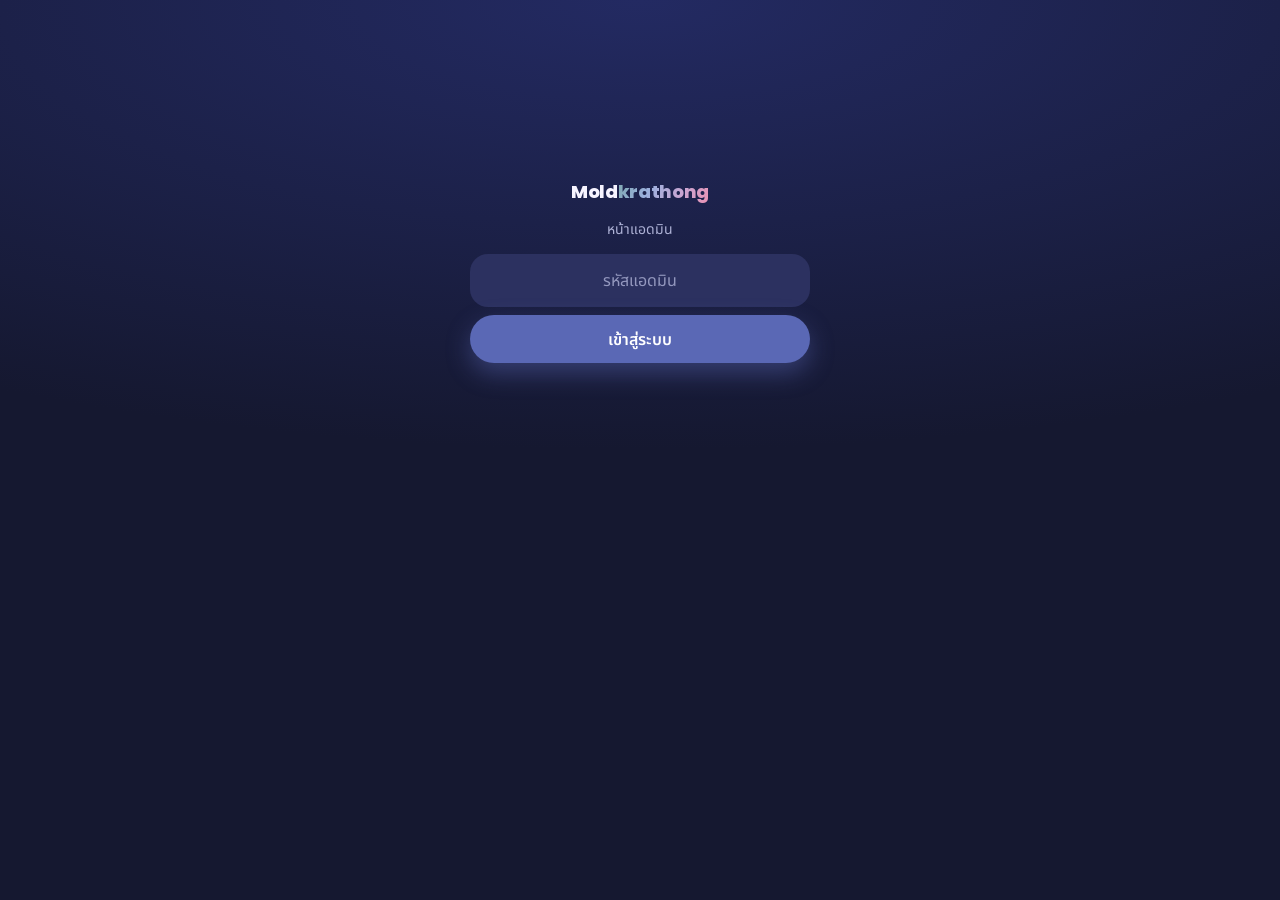
==== commit 99171aa7: "Prettier 3D: studio room reflections, neutral tone mapping, soft real shadows, sheen clay, two-tone " ====
--- a/admin.html
+++ b/admin.html
@@ -5,7 +5,7 @@
 <meta name="viewport" content="width=device-width, initial-scale=1, viewport-fit=cover">
 <meta name="robots" content="noindex">
 <title>Moldkrathong · แอดมิน</title>
-<link href="https://fonts.googleapis.com/css2?family=Prompt:wght@400;500;600&family=Poppins:wght@600&display=swap" rel="stylesheet">
+<link href="https://fonts.googleapis.com/css2?family=Noto+Sans+Thai:wght@400;500;600&family=Poppins:wght@400;600&display=swap" rel="stylesheet">
 <link rel="stylesheet" href="css/style.css">
 <style>
   html, body { overflow: auto; }
@@ -23,6 +23,7 @@
   .card .row { display: grid; grid-template-columns: 1fr 1fr 1fr; gap: 4px; }
   .card button { height: 32px; border-radius: var(--r-pill); background: var(--glass-bg-2); font-size: 12px; }
   .card button.red { background: #EB92B3; color: var(--ink); font-weight: 600; }
+  .tag.photo { background: rgba(155,176,222,.3); }
   .tag { display: inline-block; font-size: 11px; padding: 1px 8px; border-radius: 999px; background: rgba(235,146,179,.25); color: #fff; }
   .login { max-width: 340px; margin: 18vh auto 0; text-align: center; }
   .login .field { text-align: center; }
@@ -43,7 +44,7 @@
   <div id="panel" hidden>
     <div class="brand">Mold<span>krathong</span> · แอดมิน</div>
     <div class="bar">
-      <select id="filter"><option value="reported">ถูกรายงาน / ซ่อนอยู่</option><option value="hidden">ซ่อนอยู่</option><option value="all">ทั้งหมด (ล่าสุด 300)</option></select>
+      <select id="filter"><option value="reported">ถูกรายงาน / ซ่อนอยู่</option><option value="hidden">ซ่อนอยู่</option><option value="photo">จากรูป (คะแนนน่าสงสัยก่อน)</option><option value="all">ทั้งหมด (ล่าสุด 300)</option></select>
       <select id="spot"><option value="">ทุกจุด</option></select>
       <button class="btn-ghost" id="reload" style="height:36px;font-size:14px">โหลดใหม่</button>
       <button class="btn-ghost" id="clear" style="height:36px;font-size:14px">ล้างทั้งจุดนี้</button>
@@ -53,8 +54,8 @@
   </div>
 </div>
 <script type="module">
-import { SUPABASE, SPOTS } from './js/config.js?v=8';
-import { imageUrl } from './js/data.js?v=8';
+import { SUPABASE, SPOTS } from './js/config.js?v=17';
+import { imageUrl } from './js/data.js?v=12';
 const $ = s => document.querySelector(s);
 let code = sessionStorage.getItem('mk-admin') || '';
 const rpc = async (fn, body) => {
@@ -72,7 +73,7 @@
   $('#grid').innerHTML = rows.map(k => `
     <div class="card ${k.hidden ? 'hid' : ''}" data-id="${k.id}" data-dev="${esc(k.device_id)}">
       <img src="${imageUrl(k.image_path)}" loading="lazy" alt="">
-      <b>${esc(k.nickname) || 'ไม่ประสงค์ออกนาม'} ${k.hidden ? '<span class="tag">ซ่อนอยู่</span>' : ''} ${k.report_count ? `<span class="tag">รายงาน ${k.report_count}</span>` : ''}</b>
+      <b>${esc(k.nickname) || 'ไม่ประสงค์ออกนาม'} ${k.hidden ? '<span class="tag">ซ่อนอยู่</span>' : ''} ${k.report_count ? `<span class="tag">รายงาน ${k.report_count}</span>` : ''} ${k.from_photo ? `<span class="tag photo">จากรูป${k.nsfw != null ? ' · ' + Math.round(k.nsfw * 100) + '%' : ''}</span>` : ''}</b>
       <p>${k.wish ? '“' + esc(k.wish) + '”' : k.wish_private ? '(ในใจ) ' + esc(k.wish_private) : '-'}</p>
       <p>${spotName(k.spot_id)} · ${new Date(k.created_at).toLocaleString('th-TH')}</p>
       <div class="row">
--- a/css/style.css
+++ b/css/style.css
@@ -13,7 +13,7 @@
   --ease: cubic-bezier(.3, .7, .3, 1);
   --spring: cubic-bezier(.34, 1.56, .64, 1);
   --cat: var(--lilac);
-  font-family: 'Prompt', system-ui, sans-serif; font-size: var(--fs-s);
+  font-family: 'Poppins', 'Noto Sans Thai', system-ui, sans-serif; font-size: var(--fs-s);
 }
 * { box-sizing: border-box; -webkit-tap-highlight-color: transparent; }
 html, body { margin: 0; height: 100%; background: var(--night); color: var(--text); overflow: hidden; overscroll-behavior: none; }
@@ -124,7 +124,8 @@
 /* ---------- studio ---------- */
 #screen-studio.active { display: flex; flex-direction: column; background: radial-gradient(90% 55% at 50% 45%, #2e3576 0%, #1b1f45 55%, var(--night) 100%); }
 .stage { position: relative; flex: 1; min-height: 0; overflow: hidden; }
-.stage::before { content: ''; position: absolute; left: 50%; top: 52%; width: 120%; aspect-ratio: 1; transform: translate(-50%, -50%); border-radius: 50%; background: radial-gradient(circle, rgba(203,165,209,.16), transparent 60%); pointer-events: none; }
+.stage::before { content: ''; position: absolute; left: 50%; top: 52%; width: 120%; aspect-ratio: 1; transform: translate(-50%, -50%); border-radius: 50%; background: radial-gradient(circle, rgba(203,165,209,.14), transparent 60%); pointer-events: none; }
+.stage::after { content: ''; position: absolute; left: -20%; right: -20%; bottom: -30%; height: 75%; background: radial-gradient(ellipse at 50% 100%, rgba(150,118,226,.55), rgba(110,150,200,.18) 45%, transparent 70%); pointer-events: none; }
 .studio-canvas { position: absolute; inset: 0; width: 100%; height: 100%; display: block; z-index: 1; }
 .knife { position: absolute; inset: 0; width: 100%; height: 100%; z-index: 2; pointer-events: none; display: none; filter: drop-shadow(0 0 4px rgba(235,146,179,.9)); }
 .loading { position: absolute; inset: 0; z-index: 3; display: flex; flex-direction: column; align-items: center; justify-content: center; gap: 10px; color: var(--muted); }
@@ -148,7 +149,7 @@
 .tools { flex: none; background: var(--surface); border-radius: var(--r-card) var(--r-card) 0 0; padding: 14px 0 calc(4px + var(--safe-b)); z-index: 3; }
 .tools[data-cat=template] { --cat: var(--teal); } .tools[data-cat=shape] { --cat: var(--lilac); }
 .tools[data-cat=paint] { --cat: var(--pink); } .tools[data-cat=decor] { --cat: var(--peri); } .tools[data-cat=incense] { --cat: var(--warm); }
-.tiles { display: flex; gap: 8px; overflow-x: auto; padding: 0 14px 12px; scrollbar-width: none; scroll-snap-type: x proximity; }
+.tiles { display: flex; gap: 8px; overflow-x: auto; overflow-y: hidden; padding: 10px 14px 12px; margin-top: -8px; scrollbar-width: none; scroll-snap-type: x proximity; }
 .tiles::-webkit-scrollbar, .swatches::-webkit-scrollbar, .pills::-webkit-scrollbar { display: none; }
 .tile { flex: none; width: 64px; display: flex; flex-direction: column; align-items: center; gap: 6px; font-size: var(--fs-xs); color: var(--muted); scroll-snap-align: start; --ia: var(--cat); --ib: var(--cream); }
 .tile-ico { width: var(--tile); height: var(--tile); border-radius: var(--r-tile); background: var(--raised); display: grid; place-items: center; transition: transform .35s var(--spring), background .2s; overflow: hidden; }
@@ -160,7 +161,7 @@
 .tile.active .tile-ico { background: var(--cat); transform: translateY(-3px); box-shadow: 0 8px 18px color-mix(in srgb, var(--cat) 45%, transparent); animation: wiggle .55s var(--spring); }
 .tile.danger { --ia: var(--pink); --ib: var(--cream); }
 .tile-sep { flex: none; width: 2px; height: var(--tile); border-radius: 2px; background: var(--line); margin: 0 2px; }
-.swatches { display: flex; gap: 10px; padding: 0 14px 12px; overflow-x: auto; scrollbar-width: none; }
+.swatches { display: flex; gap: 10px; padding: 6px 14px 12px; margin-top: -6px; overflow-x: auto; overflow-y: hidden; scrollbar-width: none; }
 .sw { flex: none; width: var(--ctl); height: var(--ctl); border-radius: 50%; border: 3px solid var(--surface); box-shadow: 0 0 0 1px var(--line); transition: transform .2s var(--ease); }
 .sw:active { transform: scale(.88); }
 .sw.active { box-shadow: 0 0 0 3px var(--cream); }
@@ -270,6 +271,11 @@
 /* ---------- front-view button ---------- */
 .front-btn { display: inline-flex; align-items: center; gap: 6px; height: var(--tap); padding: 0 16px 0 12px; border-radius: var(--r-pill); background: var(--surface); color: var(--text); font-size: var(--fs-s); font-weight: 600; --ia: var(--peri); --ib: var(--ink); transition: transform .35s var(--spring); margin-right: auto; }
 .front-btn:active { transform: scale(.92); transition-duration: .08s; }
+.shuffle-btn { white-space: nowrap; display: inline-flex; align-items: center; gap: 6px; height: var(--tap); padding: 0 18px 0 12px; border-radius: var(--r-pill); background: var(--pink); color: var(--ink); font-size: var(--fs-s); font-weight: 700; --ia: var(--cream); --ib: var(--ink); transition: transform .35s var(--spring); margin: 0 auto; box-shadow: 0 6px 18px rgba(235,146,179,.35); }
+.shuffle-btn:active { transform: scale(.92); transition-duration: .08s; }
+.shuffle-btn.roll svg { animation: roll .55s var(--spring); }
+@keyframes roll { 0% { transform: rotate(0) scale(1); } 50% { transform: rotate(200deg) scale(1.25); } 100% { transform: rotate(360deg) scale(1); } }
+.tile.more .tile-ico { background: transparent; border: 2px dashed rgba(251,248,255,.25); }
 .seg { height: var(--tap); align-items: center; }
 
 /* ---------- edge fades on scrolling rows ---------- */
@@ -297,3 +303,50 @@
 }
 
 @media (min-width: 720px) and (max-height: 920px) { .intro-chars { display: none; } }
+
+/* ---------- photo → shape ---------- */
+.photo-prev { position: relative; height: min(44dvh, 360px); border-radius: 22px; background: repeating-conic-gradient(#2C3160 0 25%, #252a55 0 50%) 0 0 / 22px 22px; display: grid; place-items: center; overflow: hidden; }
+.photo-prev canvas { display: block; border-radius: 12px; }
+.photo-msg { position: absolute; left: 12px; right: 12px; bottom: 12px; background: var(--cream); color: var(--ink); border-radius: 16px; padding: 10px 14px; font-size: var(--fs-s); font-weight: 600; text-align: center; }
+.photo-msg[hidden] { display: none; }
+.photo-ctl { margin-top: 12px; --cat: var(--teal); flex: none; }
+.photo-note { color: var(--muted); font-size: var(--fs-xs); margin: 8px 4px 4px !important; line-height: 1.5; }
+
+/* ---------- vertical brush bars (thumbs on both sides) ---------- */
+.vbar { position: absolute; top: 50%; translate: 0 -50%; z-index: 3; display: flex; flex-direction: column; align-items: center; gap: 8px; animation: popin .3s var(--spring); }
+.vbar[hidden] { display: none; }
+.vbar.left { left: max(10px, calc(50% - 300px)); } .vbar.right { right: max(10px, calc(50% - 300px)); }
+.vb-track { position: relative; width: 40px; height: min(34dvh, 230px); border-radius: 20px; background: rgba(32,36,74,.78); backdrop-filter: blur(10px); -webkit-backdrop-filter: blur(10px); box-shadow: inset 0 0 0 1px var(--line); touch-action: none; cursor: ns-resize; --v: .5; }
+.vb-fill { position: absolute; left: 4px; right: 4px; bottom: 4px; height: calc((100% - 8px) * var(--v)); min-height: 32px; border-radius: 16px; background: var(--cat); opacity: .9; }
+.vb-knob { position: absolute; left: 50%; translate: -50% 0; bottom: calc(4px + (100% - 40px) * var(--v)); width: 32px; height: 32px; border-radius: 50%; background: var(--cream); box-shadow: 0 4px 12px rgba(0,0,0,.35); transition: scale .25s var(--spring); }
+.vb-track:active .vb-knob, .vb-track.drag .vb-knob { scale: 1.18; }
+.vb-big, .vb-small { position: absolute; left: 50%; translate: -50% 0; border-radius: 50%; border: 2px solid rgba(255,255,255,.35); pointer-events: none; z-index: 0; }
+.vb-big { top: 8px; width: 20px; height: 20px; } .vb-small { bottom: 14px; width: 8px; height: 8px; opacity: 0; }
+.vb-label { font-size: 11px; color: var(--muted); font-weight: 600; text-shadow: 0 1px 4px rgba(0,0,0,.5); }
+.vb-sym { width: 40px; height: 40px; border-radius: 50%; display: grid; place-items: center; background: rgba(32,36,74,.78); --ia: var(--muted); --ib: var(--cream); transition: transform .3s var(--spring); }
+.vb-sym.on { background: var(--cat); --ia: var(--ink); --ib: var(--cream); }
+.vb-sym .ico { width: 22px; height: 22px; }
+.vb-sym:active { transform: scale(.88); }
+.brush-preview { position: absolute; left: 50%; top: 50%; translate: -50% -50%; z-index: 2; border-radius: 50%; border: 2px dashed var(--cream); background: color-mix(in srgb, var(--cat) 25%, transparent); pointer-events: none; box-shadow: 0 0 0 2px rgba(0,0,0,.25); }
+.brush-preview[hidden] { display: none; }
+
+.tiles.dragging, .swatches.dragging, .pills.dragging { cursor: grabbing; scroll-snap-type: none; }
+.tiles.dragging *, .swatches.dragging * { pointer-events: none; }
+@media (pointer: fine) {
+  .tiles, .swatches, .pills { cursor: grab; scrollbar-width: thin; scrollbar-color: rgba(255,255,255,.25) transparent; }
+  .tiles::-webkit-scrollbar, .swatches::-webkit-scrollbar, .pills::-webkit-scrollbar { display: block; height: 6px; }
+  .tiles::-webkit-scrollbar-thumb, .swatches::-webkit-scrollbar-thumb, .pills::-webkit-scrollbar-thumb { background: rgba(255,255,255,.25); border-radius: 6px; }
+}
+
+.tile.set .tile-ico { position: relative; overflow: visible; }
+.tile.set .tile-ico[data-n]::after { content: attr(data-n); position: absolute; right: -4px; top: -4px; min-width: 22px; height: 20px; padding: 0 5px; border-radius: 10px; background: var(--pink); color: var(--ink); font-size: 11px; font-weight: 700; line-height: 20px; text-align: center; box-shadow: 0 2px 6px rgba(0,0,0,.25); }
+.tile.set:active .tile-ico { transform: scale(.88); transition-duration: .08s; }
+@media (max-width: 380px) {
+  .thumbbar { gap: 6px; padding-left: 10px; padding-right: 10px; }
+  .seg button { width: 36px; }
+  .thumbbar .btn-primary { padding: 0 14px 0 10px; }
+  .shuffle-btn { padding: 0 14px 0 10px; }
+}
+
+.pin-label { transition: opacity .25s; }
+.pin-label.quiet { opacity: 0; pointer-events: none; }
